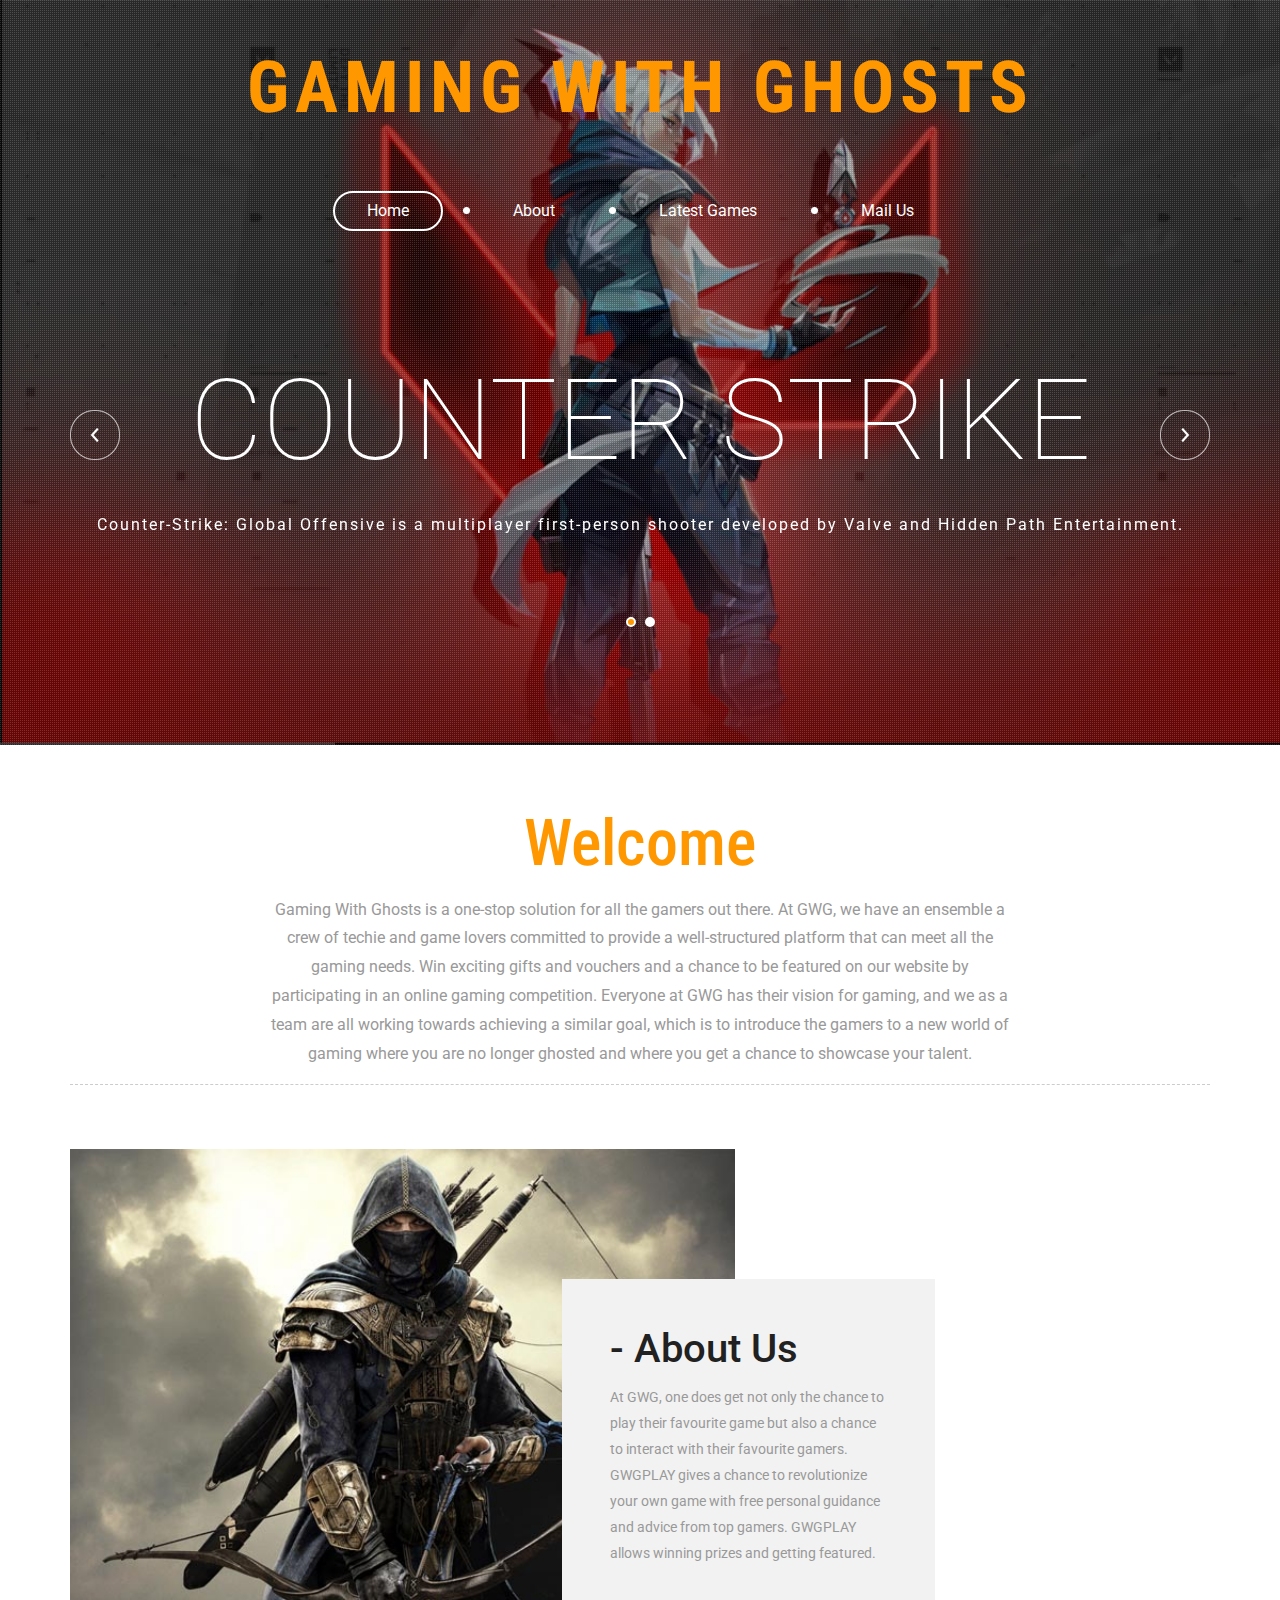
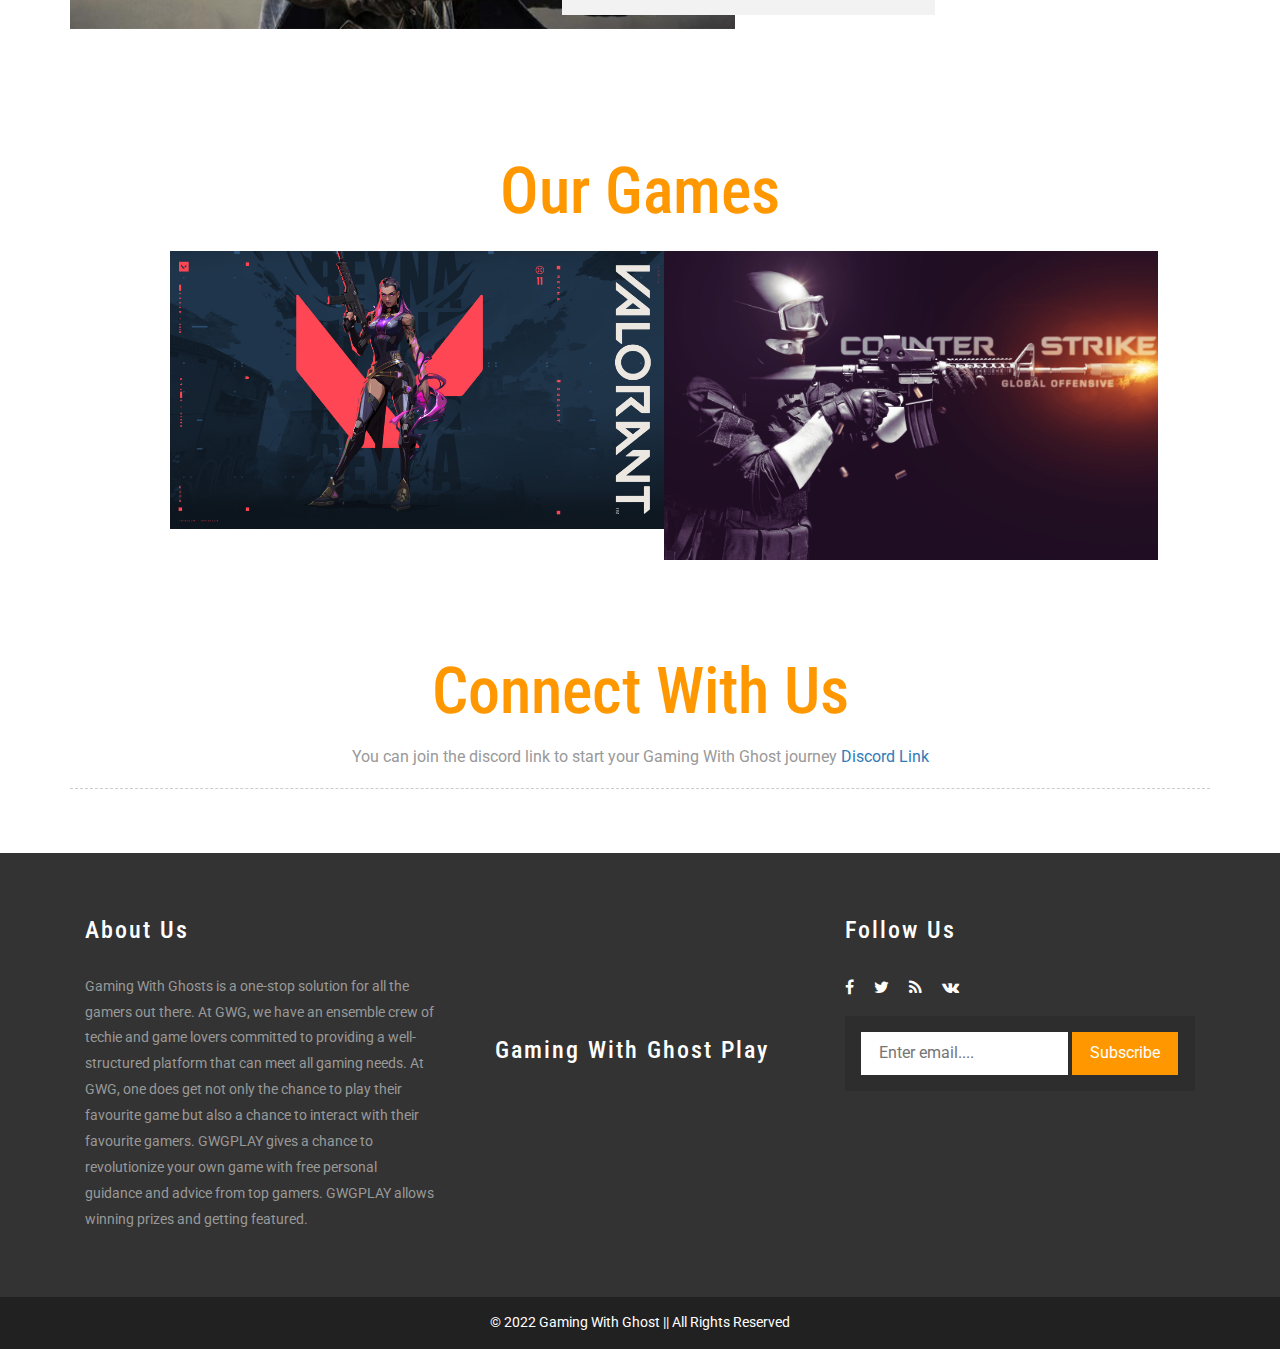
==== index.html @ 12d38784 "links" ====
<!--A Design by W3layouts Author: W3layout  Author URL: http://w3layouts.com  -->

<!DOCTYPE html>
<html lang="en">
  <head>
    <title>GWG</title>
    <meta name="viewport" content="width=device-width, initial-scale=1" />
    <meta charset="utf-8" />
    <meta
      name="keywords"
      content="Games Hub Responsive web template, Bootstrap Web Templates, Flat Web Templates, Android Compatible web template, 
Smartphone Compatible web template, free webdesigns for Nokia, Samsung, LG, SonyEricsson, Motorola web design"
    />
    <script type="application/x-javascript">
      addEventListener("load", function() { setTimeout(hideURLbar, 0); }, false); function hideURLbar(){ window.scrollTo(0,1); }
    </script>
    <!-- bootstrap-css -->
    <link
      href="css/bootstrap.css"
      rel="stylesheet"
      type="text/css"
      media="all"
    />
    <!--// bootstrap-css -->
    <!-- css -->
    <link rel="stylesheet" href="css/style.css" type="text/css" media="all" />
    <!--// css -->
    <!-- font-awesome icons -->
    <link href="css/font-awesome.css" rel="stylesheet" />
    <!-- //font-awesome icons -->
    <!-- portfolio -->
    <link
      rel="stylesheet"
      href="css/chocolat.css"
      type="text/css"
      media="all"
    />
    <!-- //portfolio -->
    <!-- font -->
    <link
      href="//fonts.googleapis.com/css?family=Roboto:100,100i,300,300i,400,400i,500,500i,700,700i,900,900i"
      rel="stylesheet"
    />
    <link
      href="//fonts.googleapis.com/css?family=Roboto+Condensed:400,700italic,700,400italic,300italic,300"
      rel="stylesheet"
      type="text/css"
    />
    <!-- //font -->
    <script src="js/jquery-1.11.1.min.js"></script>
    <script src="js/bootstrap.js"></script>
    <script type="text/javascript">
      jQuery(document).ready(function ($) {
        $(".scroll").click(function (event) {
          event.preventDefault();
          $("html,body").animate(
            { scrollTop: $(this.hash).offset().top },
            1000
          );
        });
      });
    </script>

    <!--[if lt IE 9]>
      <script src="https://oss.maxcdn.com/libs/html5shiv/3.7.0/html5shiv.js"></script>
    <![endif]-->
  </head>
  <body>
    <!-- banner -->

    <div class="banner">
      <div class="agileinfo-dot">
        <div class="agileits-logo">
          <h1>
            <a href="index.html">Gaming With Ghosts <span></span></a>
          </h1>
        </div>
        <div class="header-top">
          <div class="container">
            <div class="header-top-info">
              <nav class="navbar navbar-default">
                <!-- Brand and toggle get grouped for better mobile display -->
                <div class="navbar-header">
                  <button
                    type="button"
                    class="navbar-toggle collapsed"
                    data-toggle="collapse"
                    data-target="#bs-example-navbar-collapse-1"
                  >
                    <span class="sr-only">Toggle navigation</span>
                    <span class="icon-bar"></span>
                    <span class="icon-bar"></span>
                    <span class="icon-bar"></span>
                  </button>
                </div>

                <!-- Collect the nav links, forms, and other content for toggling -->
                <div
                  class="collapse navbar-collapse nav-wil"
                  id="bs-example-navbar-collapse-1"
                >
                  <nav>
                    <ul class="nav navbar-nav">
                      <li class="active"><a href="index.html">Home</a></li>
                      <li><a href="#about" class="scroll">About</a></li>
                      <li>
                        <a href="#gallery" class="scroll">Latest Games</a>
                      </li>
                      <!-- <li><a href="#team" class="scroll">Team</a></li> -->
                      <!-- <li><a href="#blog" class="scroll">Blog</a></li> -->
                      <li><a href="#mail" class="scroll">Mail Us</a></li>
                    </ul>
                  </nav>
                </div>
                <!-- /.navbar-collapse -->
              </nav>
            </div>
          </div>
        </div>
        <div class="w3layouts-banner-info">
          <div class="container">
            <div class="w3layouts-banner-slider">
              <div class="w3layouts-banner-top-slider">
                <div class="slider">
                  <div class="callbacks_container">
                    <ul class="rslides callbacks callbacks1" id="slider4">
                      <li>
                        <div class="banner_text">
                          <h3>Counter Strike</h3>
                          <p>
                            Counter-Strike: Global Offensive is a multiplayer
                            first-person shooter developed by Valve and Hidden
                            Path Entertainment.
                          </p>
                          <!-- <div class="w3-button">
                            <a
                              href="#"
                              data-toggle="modal"
                              data-target="#myModal"
                              >
							  Read More </a>
                          </div> -->
                        </div>
                      </li>
                      <li>
                        <div class="banner_text">
                          <h3>Valorant</h3>
                          <p>
                            VALORANT is a character-based 5v5 tactical shooter
                            set on the global stage.
                          </p>
                          <!-- <div class="w3-button">
                            <a
                              href="#"
                              data-toggle="modal"
                              data-target="#myModal"
                              >
							  Read More
							  </a
                            >
                          </div> -->
                        </div>
                      </li>
                    </ul>
                  </div>
                  <div class="clearfix"></div>
                  <script src="js/responsiveslides.min.js"></script>
                  <script>
                    // You can also use "$(window).load(function() {"
                    $(function () {
                      // Slideshow 4
                      $("#slider4").responsiveSlides({
                        auto: true,
                        pager: true,
                        nav: true,
                        speed: 500,
                        namespace: "callbacks",
                        before: function () {
                          $(".events").append("<li>before event fired.</li>");
                        },
                        after: function () {
                          $(".events").append("<li>after event fired.</li>");
                        },
                      });
                    });
                  </script>
                  <!--banner Slider starts Here-->
                </div>
              </div>
            </div>
          </div>
        </div>
      </div>
    </div>

    <!-- //banner -->
    <!-- about -->

    <div class="about" id="about">
      <div class="container">
        <div class="welcome">
          <div class="agileits-title">
            <h2>Welcome</h2>
            <p>
              Gaming With Ghosts is a one-stop solution for all the gamers out
              there. At GWG, we have an ensemble a crew of techie and game
              lovers committed to provide a well-structured platform that can
              meet all the gaming needs. Win exciting gifts and vouchers and a
              chance to be featured on our website by participating in an online
              gaming competition. Everyone at GWG has their vision for gaming,
              and we as a team are all working towards achieving a similar goal,
              which is to introduce the gamers to a new world of gaming where
              you are no longer ghosted and where you get a chance to showcase
              your talent.
            </p>
          </div>
        </div>
        <div class="about-w3lsrow">
          <div class="col-md-7 col-sm-7 w3about-img">
            <div class="w3about-text">
              <h5 class="w3l-subtitle">- About Us</h5>
              <p>
                At GWG, one does get not only the chance to play their favourite
                game but also a chance to interact with their favourite gamers.
                GWGPLAY gives a chance to revolutionize your own game with free
                personal guidance and advice from top gamers. GWGPLAY allows
                winning prizes and getting featured.
              </p>
            </div>
          </div>
          <div class="clearfix"></div>
        </div>
      </div>
    </div>

    <!-- //about -->
    <!-- markets -->

    <!-- <div class="markets" id="markets">
      <div class="container">
        <div class="agileits-title">
          <h3>Our Services</h3>
        </div>
        <div class="markets-grids">
          <div class="col-md-4 w3ls-markets-grid">
            <div class="agileits-icon-grid">
              <div class="icon-left">
                <i class="fa fa-gamepad" aria-hidden="true"></i>
              </div>
              <div class="icon-right">
                <h5>Suspendisse</h5>
                <p>
                  Phasellus dapibus felis elit, sed accumsan arcu gravida vitae.
                  Nullam aliquam erat at lectus ullamcorper, nec interdum neque
                  hendrerit.
                </p>
              </div>
              <div class="clearfix"></div>
            </div>
          </div>
          <div class="col-md-4 w3ls-markets-grid">
            <div class="agileits-icon-grid">
              <div class="icon-left">
                <i class="fa fa-trophy" aria-hidden="true"></i>
              </div>
              <div class="icon-right">
                <h5>Aliquam</h5>
                <p>
                  Phasellus dapibus felis elit, sed accumsan arcu gravida vitae.
                  Nullam aliquam erat at lectus ullamcorper, nec interdum neque
                  hendrerit.
                </p>
              </div>
              <div class="clearfix"></div>
            </div>
          </div>
          <div class="col-md-4 w3ls-markets-grid">
            <div class="agileits-icon-grid">
              <div class="icon-left">
                <i class="fa fa-user" aria-hidden="true"></i>
              </div>
              <div class="icon-right">
                <h5>Consectetur</h5>
                <p>
                  Phasellus dapibus felis elit, sed accumsan arcu gravida vitae.
                  Nullam aliquam erat at lectus ullamcorper, nec interdum neque
                  hendrerit.
                </p>
              </div>
              <div class="clearfix"></div>
            </div>
          </div>
          <div class="col-md-4 w3ls-markets-grid">
            <div class="agileits-icon-grid">
              <div class="icon-left">
                <i class="fa fa-thumbs-up" aria-hidden="true"></i>
              </div>
              <div class="icon-right">
                <h5>Bibendum</h5>
                <p>
                  Phasellus dapibus felis elit, sed accumsan arcu gravida vitae.
                  Nullam aliquam erat at lectus ullamcorper, nec interdum neque
                  hendrerit.
                </p>
              </div>
              <div class="clearfix"></div>
            </div>
          </div>
          <div class="col-md-4 w3ls-markets-grid">
            <div class="agileits-icon-grid">
              <div class="icon-left">
                <i class="fa fa-comments" aria-hidden="true"></i>
              </div>
              <div class="icon-right">
                <h5>Vestibulum</h5>
                <p>
                  Phasellus dapibus felis elit, sed accumsan arcu gravida vitae.
                  Nullam aliquam erat at lectus ullamcorper, nec interdum neque
                  hendrerit.
                </p>
              </div>
              <div class="clearfix"></div>
            </div>
          </div>
          <div class="col-md-4 w3ls-markets-grid">
            <div class="agileits-icon-grid">
              <div class="icon-left">
                <i class="fa fa-envelope" aria-hidden="true"></i>
              </div>
              <div class="icon-right">
                <h5>Fermentum</h5>
                <p>
                  Phasellus dapibus felis elit, sed accumsan arcu gravida vitae.
                  Nullam aliquam erat at lectus ullamcorper, nec interdum neque
                  hendrerit.
                </p>
              </div>
              <div class="clearfix"></div>
            </div>
          </div>
          <div class="clearfix"></div>
        </div>
      </div>
    </div> -->

    <!-- //markets -->
    <!-- portfolio -->

    <div class="portfolio" id="gallery">
      <div class="container">
        <div class="agileits-title">
          <h3>Our Games</h3>
        </div>
        <!-- <ul class="simplefilter w3layouts agileits">
          <li class="active w3layouts agileits" data-filter="all">All</li>
          <li class="w3layouts agileits" data-filter="1">Category1</li>
          <li class="w3layouts agileits" data-filter="2">Category2</li>
          <li class="w3layouts agileits" data-filter="3">Category3</li>
          <li class="w3layouts agileits" data-filter="4">Category4</li>
          <li class="w3layouts agileits" data-filter="5">Category5</li>
        </ul> -->

        <div
          class="filtr-container w3layouts agileits"
          style="margin-left: 100px; margin-top: 23px"
        >
          <div
            class="filtr-item w3layouts agileits portfolio-t"
            data-category="1, 5"
            data-sort="Busy streets"
          >
            <a
              href="images/valo11.jpg"
              class="b-link-stripe w3layouts agileits b-animate-go thickbox"
            >
              <figure>
                <img
                  src="images/valo11.jpg"
                  class="img-responsive w3layouts agileits"
                  alt="W3layouts Agileits"
                />
                <figcaption>
                  <h3>GWG <span>Play</span></h3>
                </figcaption>
              </figure>
            </a>
          </div>

          <div
            class="filtr-item w3layouts agileits"
            data-category="2, 5"
            data-sort="Luminous night"
          >
            <a
              href="images/count11.png"
              class="b-link-stripe w3layouts agileits b-animate-go thickbox"
            >
              <figure>
                <img
                  src="images/count11.png"
                  class="img-responsive w3layouts agileits"
                  alt="W3layouts Agileits"
                />
                <figcaption>
                  <h3>GWG <span>Play</span></h3>
                </figcaption>
              </figure>
            </a>
          </div>

          <!-- <div class="filtr-container w3layouts agileits">
            <div
              class="filtr-item w3layouts agileits portfolio-t"
              data-category="1, 5"
              data-sort="Busy streets"
            >
              <a
                href="images/valo12.jpg"
                class="b-link-stripe w3layouts agileits b-animate-go thickbox"
              >
                <figure>
                  <img
                    src="images/valo12.jpg"
                    class="img-responsive w3layouts agileits"
                    alt="W3layouts Agileits"
                  />
                  <figcaption>
                    <h3>Games <span>Hub</span></h3>
                  </figcaption>
                </figure>
              </a>
            </div> -->

          <!-- <div
            class="filtr-item w3layouts agileits"
            data-category="3"
            data-sort="In production"
          >
            <a
              href="images/p4.jpg"
              class="b-link-stripe w3layouts agileits b-animate-go thickbox"
            >
              <figure>
                <img
                  src="images/p4.jpg"
                  class="img-responsive w3layouts agileits"
                  alt="W3layouts Agileits"
                />
                <figcaption>
                  <h3>Games <span>Hub</span></h3>
                </figcaption>
              </figure>
            </a>
          </div> -->

          <!-- <div class="filtr-container w3layouts agileits">
            <div
              class="filtr-item w3layouts agileits portfolio-t"
              data-category="1, 5"
              data-sort="Busy streets"
            >
              <a
                href="images/valo12.jpg"
                class="b-link-stripe w3layouts agileits b-animate-go thickbox"
              >
                <figure>
                  <img
                    src="images/valo12.jpg"
                    class="img-responsive w3layouts agileits"
                    alt="W3layouts Agileits"
                  />
                  <figcaption>
                    <h3>Games <span>Hub</span></h3>
                  </figcaption>
                </figure>
              </a>
            </div> -->

          <!-- <div
            class="filtr-item w3layouts agileits"
            data-category="2, 4"
            data-sort="Peaceful lake"
          >
            <a
              href="images/p6.jpg"
              class="b-link-stripe w3layouts agileits b-animate-go thickbox"
            >
              <figure>
                <img
                  src="images/p6.jpg"
                  class="img-responsive w3layouts agileits"
                  alt="W3layouts Agileits"
                />
                <figcaption>
                  <h3>Games <span>Hub</span></h3>
                </figcaption>
              </figure>
            </a>
          </div> -->

          <!-- <div
            class="filtr-item w3layouts agileits"
            data-category="1, 5"
            data-sort="City lights"
          >
            <a
              href="images/p7.jpg"
              class="b-link-stripe w3layouts agileits b-animate-go thickbox"
            >
              <figure>
                <img
                  src="images/p7.jpg"
                  class="img-responsive w3layouts agileits"
                  alt="W3layouts Agileits"
                />
                <figcaption>
                  <h3>Games <span>Hub</span></h3>
                </figcaption>
              </figure>
            </a>
          </div> -->

          <!-- <div
            class="filtr-item w3layouts agileits"
            data-category="2, 4"
            data-sort="Dreamhouse"
          >
            <a
              href="images/p8.jpg"
              class="b-link-stripe w3layouts agileits b-animate-go thickbox"
            >
              <figure>
                <img
                  src="images/p8.jpg"
                  class="img-responsive w3layouts agileits"
                  alt="W3layouts Agileits"
                />
                <figcaption>
                  <h3>Games <span>Hub</span></h3>
                </figcaption>
              </figure>
            </a>
          </div> -->

          <!-- <div
            class="filtr-item w3layouts agileits"
            data-category="2, 4"
            data-sort="Dreamhouse"
          >
            <a
              href="images/p1.jpg"
              class="b-link-stripe w3layouts agileits b-animate-go thickbox"
            >
              <figure>
                <img
                  src="images/p1.jpg"
                  class="img-responsive w3layouts agileits"
                  alt="W3layouts Agileits"
                />
                <figcaption>
                  <h3>Games <span>Hub</span></h3>
                </figcaption>
              </figure>
            </a>
          </div> -->
          <div class="clearfix"></div>
        </div>
      </div>
    </div>

    <!-- //portfolio -->
    <!-- connect us -->

    <div class="about" id="about">
      <div class="container">
        <div class="welcome">
          <div class="agileits-title">
            <h2>Connect With Us</h2>
            <p>
              You can join the discord link to start your Gaming With Ghost journey 
              <a href="https://discord.gg/d38sU9pyMR">Discord Link</a>
            </p>
          </div>
        </div>
        <!-- <div class="about-w3lsrow">
          <div class="col-md-7 col-sm-7 w3about-img">
            <div class="w3about-text">
              <h5 class="w3l-subtitle">- About Us</h5>
              <p>
                At GWG, one does get not only the chance to play their favourite
                game but also a chance to interact with their favourite gamers.
                GWGPLAY gives a chance to revolutionize your own game with free
                personal guidance and advice from top gamers. GWGPLAY allows
                winning prizes and getting featured.
              </p>
            </div>
          </div>
          <div class="clearfix"></div> -->
        </div>
      </div>
    </div>

    <!-- //connect us -->
    <!-- modal -->

    <div
      class="modal about-modal fade"
      id="myModal"
      tabindex="-1"
      role="dialog"
    >
      <div class="modal-dialog" role="document">
        <div class="modal-content">
          <div class="modal-header">
            <button
              type="button"
              class="close"
              data-dismiss="modal"
              aria-label="Close"
            >
              <span aria-hidden="true">&times;</span>
            </button>
            <h4 class="modal-title">Gaming With Ghost <span>Play</span></h4>
          </div>
          <div class="modal-body">
            <div class="agileits-w3layouts-info">
              <img src="images/1.jpg" alt="" />
              <p>
                Duis venenatis, turpis eu bibendum porttitor, sapien quam
                ultricies tellus, ac rhoncus risus odio eget nunc. Pellentesque
                ac fermentum diam. Integer eu facilisis nunc, a iaculis felis.
                Pellentesque pellentesque tempor enim, in dapibus turpis
                porttitor quis. Suspendisse ultrices hendrerit massa. Nam id
                metus id tellus ultrices ullamcorper. Cras tempor massa luctus,
                varius lacus sit amet, blandit lorem. Duis auctor in tortor sed
                tristique. Proin sed finibus sem
              </p>
            </div>
          </div>
        </div>
      </div>
    </div>

    <!-- //modal -->
    <!-- testimonial -->

    <!-- <div class="jarallax testimonial" id="testimonial">
      <div class="testimonial-dot">
        <div class="container">
          <div class="agileits-title testimonial-heading">
            <h3>Testimonial</h3>
          </div>
          <div class="w3-agile-testimonial">
            <div class="slider">
              <div class="callbacks_container">
                <ul class="rslides callbacks callbacks1" id="slider3">
                  <li>
                    <div class="testimonial-img-grid">
                      <div class="testimonial-img t-img1">
                        <img src="images/ts1.jpg" alt="" />
                      </div>
                      <div class="testimonial-img">
                        <img src="images/ts2.jpg" alt="" />
                      </div>
                      <div class="testimonial-img t-img2">
                        <img src="images/ts3.jpg" alt="" />
                      </div>
                      <div class="clearfix"></div>
                    </div>
                    <div class="testimonial-img-info">
                      <p>
                        Nunc interdum elit nec sapien vehicula, ut blandit nulla
                        ultrices. Sed ullamcorper metus eget efficitur rutrum.
                        Aliquam a nunc odio. Aenean fermentum finibus efficitur.
                      </p>
                      <h5>Peter Guptill</h5>
                      <h6>Proin blandit</h6>
                    </div>
                  </li>
                  <li>
                    <div class="testimonial-img-grid">
                      <div class="testimonial-img t-img1">
                        <img src="images/ts2.jpg" alt="" />
                      </div>
                      <div class="testimonial-img">
                        <img src="images/ts3.jpg" alt="" />
                      </div>
                      <div class="testimonial-img t-img2">
                        <img src="images/ts1.jpg" alt="" />
                      </div>
                      <div class="clearfix"></div>
                    </div>
                    <div class="testimonial-img-info">
                      <p>
                        Morbi est est, mollis id diam a, pellentesque dignissim
                        lorem. Sed malesuada sed lacus sit amet vestibulum. Sed
                        nibh purus, egestas eu orci vel, mollis interdum orci.
                      </p>
                      <h5>Mary Jane</h5>
                      <h6>Lorem ipsum</h6>
                    </div>
                  </li>
                  <li>
                    <div class="testimonial-img-grid">
                      <div class="testimonial-img t-img1">
                        <img src="images/ts3.jpg" alt="" />
                      </div>
                      <div class="testimonial-img">
                        <img src="images/ts1.jpg" alt="" />
                      </div>
                      <div class="testimonial-img t-img2">
                        <img src="images/ts2.jpg" alt="" />
                      </div>
                      <div class="clearfix"></div>
                    </div>
                    <div class="testimonial-img-info">
                      <p>
                        Proin blandit rhoncus metus porta tristique. Praesent
                        suscipit in erat a tempor. Nullam tempor lectus ex, a
                        auctor orci ultricies ac. Mauris sapien neque,
                        condimentum sit
                      </p>
                      <h5>Steven Wilson</h5>
                      <h6>Proin blandit</h6>
                    </div>
                  </li>
                </ul>
              </div>
              <div class="clearfix"></div>
              <script>
                $(function () {
                  $("#slider3").responsiveSlides({
                    auto: true,
                    pager: false,
                    nav: false,
                    speed: 500,
                    namespace: "callbacks",
                    before: function () {
                      $(".events").append("<li>before event fired.</li>");
                    },
                    after: function () {
                      $(".events").append("<li>after event fired.</li>");
                    },
                  });
                });
              </script>
            </div>
          </div>
        </div>
      </div>
    </div> -->

    <!-- //testimonial -->
    <!-- team -->

    <!-- <div class="team" id="team">
      <div class="container">
        <div class="agileits-title">
          <h3>Amazing Team</h3>
        </div>
        <div class="agileits-team-grids">
          <div class="col-md-3 agileits-team-grid">
            <div class="team-info">
              <img src="images/t1.jpg" alt="" />
              <div class="team-caption">
                <h4>Peter Parker</h4>
                <p>Fusce laoreet</p>
                <ul>
                  <li>
                    <a href="#"><i class="fa fa-facebook"></i></a>
                  </li>
                  <li>
                    <a href="#"><i class="fa fa-twitter"></i></a>
                  </li>
                  <li>
                    <a href="#"><i class="fa fa-rss"></i></a>
                  </li>
                </ul>
              </div>
            </div>
          </div>
          <div class="col-md-3 agileits-team-grid">
            <div class="team-info">
              <img src="images/t2.jpg" alt="" />
              <div class="team-caption">
                <h4>Johan Botha</h4>
                <p>Fusce laoreet</p>
                <ul>
                  <li>
                    <a href="#"><i class="fa fa-facebook"></i></a>
                  </li>
                  <li>
                    <a href="#"><i class="fa fa-twitter"></i></a>
                  </li>
                  <li>
                    <a href="#"><i class="fa fa-rss"></i></a>
                  </li>
                </ul>
              </div>
            </div>
          </div>
          <div class="col-md-3 agileits-team-grid">
            <div class="team-info">
              <img src="images/t3.jpg" alt="" />
              <div class="team-caption">
                <h4>Justo Congue</h4>
                <p>Fusce laoreet</p>
                <ul>
                  <li>
                    <a href="#"><i class="fa fa-facebook"></i></a>
                  </li>
                  <li>
                    <a href="#"><i class="fa fa-twitter"></i></a>
                  </li>
                  <li>
                    <a href="#"><i class="fa fa-rss"></i></a>
                  </li>
                </ul>
              </div>
            </div>
          </div>
          <div class="col-md-3 agileits-team-grid">
            <div class="team-info">
              <img src="images/t4.jpg" alt="" />
              <div class="team-caption">
                <h4>Steven Wilson</h4>
                <p>Fusce laoreet</p>
                <ul>
                  <li>
                    <a href="#"><i class="fa fa-facebook"></i></a>
                  </li>
                  <li>
                    <a href="#"><i class="fa fa-twitter"></i></a>
                  </li>
                  <li>
                    <a href="#"><i class="fa fa-rss"></i></a>
                  </li>
                </ul>
              </div>
            </div>
          </div>
          <div class="clearfix"></div>
        </div>
      </div>
    </div> -->

    <!-- //team -->
    <!-- blog -->

    <!-- <div id="blog" class="blog">
      <div class="container">
        <div class="agileits-title">
          <h3>Our Blog</h3>
        </div>
        <div class="wthree-blog-grids">
          <div class="col-md-6 w3-agileits-blog-grid">
            <div class="col-sm-4 col-xs-3 blog-left">
              <h4>24/01</h4>
              <ul>
                <li>Posted : <a href="#">Admin</a></li>
                <li>Likes : 31</li>
                <li></li>
                <li>Comments : (4)</li>
              </ul>
            </div>
            <div class="col-sm-8 col-xs-9 blog-right">
              <a href="#" data-toggle="modal" data-target="#myModal"
                >Lorem ipsum dolor sit amet, consectetur adipiscing elit.
                Quisque imperdiet luctus gravida.</a
              >
              <p>
                Sed ut feugiat felis. Morbi tempor ut nibh id consectetur. Morbi
                turpis arcu, interdum at feugiat non, iaculis id dui. Cras
                vestibulum dapibus volutpat. Fusce id molestie mauris, nec
                pulvinar nibh.
              </p>
            </div>
            <div class="clearfix"></div>
          </div>
          <div class="col-md-6 w3-agileits-blog-grid">
            <div class="col-sm-4 col-xs-3 blog-left">
              <h4>09/12</h4>
              <ul>
                <li>Posted : <a href="#">Admin</a></li>
                <li>Likes : 80</li>
                <li></li>
                <li>Comments : (8)</li>
              </ul>
            </div>
            <div class="col-sm-8 col-xs-9 blog-right">
              <a href="#" data-toggle="modal" data-target="#myModal"
                >Etiam ut nibh quis magna placerat euismod ac id eros. Cras
                eleifend nulla vel eros blandit.</a
              >
              <p>
                Duis sodales eleifend laoreet. Vestibulum luctus venenatis
                massa, in vulputate mi porta ac. Maecenas sollicitudin eros
                lectus, a rutrum nisi vulputate quis. Proin tempus, lectus vitae
                gravida
              </p>
            </div>
            <div class="clearfix"></div>
          </div>
          <div class="clearfix"></div>
        </div>
      </div>
    </div> -->

    <!-- //blog -->
    <!-- mail -->

    <!-- <div class="mail" id="mail" style="margin-top: 10px">
      <div class="container">
        <div class="agileits-title">
          <h3>Mail Us</h3>
        </div>
        <div class="w3_mail_grids">
          <form action="#" method="post">
            <span class="input input--jiro">
              <input
                class="input__field input__field--jiro"
                type="text"
                id="input-10"
                name="Name"
                placeholder="Your Name"
                required=""
              />
              <label class="input__label input__label--jiro" for="input-10">
                <span class="input__label-content input__label-content--jiro"
                  >Your Name</span
                >
              </label>
            </span>
            <span class="input input--jiro">
              <input
                class="input__field input__field--jiro"
                type="email"
                id="input-11"
                name="Email"
                placeholder="Your Email Address"
                required=""
              />
              <label class="input__label input__label--jiro" for="input-11">
                <span class="input__label-content input__label-content--jiro"
                  >Your Email</span
                >
              </label>
            </span>
            <span class="input input--jiro">
              <input
                class="input__field input__field--jiro"
                type="text"
                id="input-12"
                name="Phone Number"
                placeholder="Phone Number"
                required=""
              />
              <label class="input__label input__label--jiro" for="input-12">
                <span class="input__label-content input__label-content--jiro"
                  >Phone Number</span
                >
              </label>
            </span>
            <textarea
              name="Message"
              placeholder="Message..."
              required=""
            ></textarea>
            <input type="submit" value="Submit" />
          </form>
        </div>
      </div>
    </div>
    <script src="js/classie.js"></script>
    <script>
      (function () {
        // trim polyfill : https://developer.mozilla.org/en-US/docs/Web/JavaScript/Reference/Global_Objects/String/Trim
        if (!String.prototype.trim) {
          (function () {
            // Make sure we trim BOM and NBSP
            var rtrim = /^[\s\uFEFF\xA0]+|[\s\uFEFF\xA0]+$/g;
            String.prototype.trim = function () {
              return this.replace(rtrim, "");
            };
          })();
        }

        [].slice
          .call(document.querySelectorAll("input.input__field"))
          .forEach(function (inputEl) {
            // in case the input is already filled..
            if (inputEl.value.trim() !== "") {
              classie.add(inputEl.parentNode, "input--filled");
            }

            // events:
            inputEl.addEventListener("focus", onInputFocus);
            inputEl.addEventListener("blur", onInputBlur);
          });

        function onInputFocus(ev) {
          classie.add(ev.target.parentNode, "input--filled");
        }

        function onInputBlur(ev) {
          if (ev.target.value.trim() === "") {
            classie.remove(ev.target.parentNode, "input--filled");
          }
        }
      })();
    </script> -->

    <!-- //mail -->
    <!-- contact -->

    <!-- <div id="contact" class="contact">
      <div class="contact-row agileits-w3layouts">
        <div class="col-md-5 contact-w3lsleft map">
          <iframe
            src="https://www.google.com/maps/embed?pb=!1m18!1m12!1m3!1d3023.948805392833!2d-73.99619098458929!3d40.71914347933105!2m3!1f0!2f0!3f0!3m2!1i1024!2i768!4f13.1!3m3!1m2!1s0x89c25a27e2f24131%3A0x64ffc98d24069f02!2sCANADA!5e0!3m2!1sen!2sin!4v1479793484055"
          ></iframe>
        </div>
        <div class="col-md-7 contact-w3lsright">
          <h6>
            Sed interdum interdum accumsan nec purus ac orci finibus facilisis
            sapien Sed interdum .
          </h6>
          <div class="col-xs-6 address-row">
            <div class="col-xs-2 address-left">
              <span class="glyphicon glyphicon-home" aria-hidden="true"></span>
            </div>
            <div class="col-xs-10 address-right">
              <h5>Visit Us</h5>
              <p>Broome St, Canada, <br />NY 10002, New York</p>
            </div>
            <div class="clearfix"></div>
          </div>
          <div class="col-xs-6 address-row w3-agileits">
            <div class="col-xs-2 address-left">
              <span
                class="glyphicon glyphicon-envelope"
                aria-hidden="true"
              ></span>
            </div>
            <div class="col-xs-10 address-right">
              <h5>Mail Us</h5>
              <p><a href="mailto:info@example.com"> mail@example1.com </a></p>
              <p><a href="mailto:info@example.com"> mail@example2.com</a></p>
            </div>
            <div class="clearfix"></div>
          </div>
          <div class="col-xs-6 address-row">
            <div class="col-xs-2 address-left">
              <span class="glyphicon glyphicon-phone" aria-hidden="true"></span>
            </div>
            <div class="col-xs-10 address-right">
              <h5>Call Us</h5>
              <p>+01 222 333 4444<br /></p>
              <p>+01 222 333 5555</p>
            </div>
            <div class="clearfix"></div>
          </div>
          <div class="col-xs-6 address-row">
            <div class="col-xs-2 address-left">
              <span class="glyphicon glyphicon-time" aria-hidden="true"></span>
            </div>
            <div class="col-xs-10 address-right">
              <h5>Working Hours</h5>
              <p>
                Mon - Fri : 8:00 am to 10:30 pm<br />
                Sat - Sun : 9:00 am to 11:30 pm
              </p>
            </div>
            <div class="clearfix"></div>
          </div>
          <div class="clearfix"></div>
        </div>
        <div class="clearfix"></div>
      </div>
    </div> -->

    <!-- //contact -->
    <!-- footer -->

    <div class="footer">
      <div class="container">
        <div class="footer-top">
          <div class="col-md-4 amet-sed">
            <div class="footer-title">
              <h3>About Us</h3>
            </div>
            <p>
              Gaming With Ghosts is a one-stop solution for all the gamers out
              there. At GWG, we have an ensemble crew of techie and game lovers
              committed to providing a well-structured platform that can meet
              all gaming needs. At GWG, one does get not only the chance to play
              their favourite game but also a chance to interact with their
              favourite gamers. GWGPLAY gives a chance to revolutionize your own
              game with free personal guidance and advice from top gamers.
              GWGPLAY allows winning prizes and getting featured.
            </p>
          </div>
          <div class="col-md-4 amet-sed amet-medium">
            <div
              class="footer-title"
              style="margin-left: 30px; margin-top: 120px"
            >
              <h3>Gaming With Ghost Play</h3>
            </div>
            <!-- <p>
              <a href="#">http://example.com</a> Lorem ipsum dolor sit amet,
              consectetur adipiscing elit. Sed tincidunt lorem sed velit
              fermentum eget placerat.
            </p> -->
            <!-- <p>
              <a href="#">http://mail.com</a> Sed tincidunt lorem sed velit
              fermentum eget placerat. Lorem ipsum dolor sit, consectetur
              adipiscing elit.
            </p> -->
          </div>
          <div class="col-md-4 amet-sed">
            <div class="footer-title">
              <h3>Follow Us</h3>
            </div>
            <div class="agileinfo-social-grids">
              <ul>
                <li>
                  <a href="#"><i class="fa fa-facebook"></i></a>
                </li>
                <li>
                  <a href="#"><i class="fa fa-twitter"></i></a>
                </li>
                <li>
                  <a href="#"><i class="fa fa-rss"></i></a>
                </li>
                <li>
                  <a href="#"><i class="fa fa-vk"></i></a>
                </li>
              </ul>
            </div>
            <div class="support">
              <form action="#" method="post">
                <input type="email" placeholder="Enter email...." required="" />
                <input type="submit" value="Subscribe" class="botton" />
              </form>
            </div>
          </div>
          <div class="clearfix"></div>
        </div>
      </div>
    </div>

    <!-- //footer -->
    <!-- copyright -->

    <div class="copyright">
      <div class="container">
        <p class="footer-class">
          © 2022 Gaming With Ghost || All Rights Reserved
        </p>
      </div>
    </div>
    <!-- //copyright -->
    <script src="js/jarallax.js"></script>
    <!-- <script src="js/SmoothScroll.min.js"></script> -->
    <script type="text/javascript">
      /* init Jarallax */
      $(".jarallax").jarallax({
        speed: 0.5,
        imgWidth: 1366,
        imgHeight: 768,
      });
    </script>
    <script src="js/responsiveslides.min.js"></script>
    <script type="text/javascript" src="js/move-top.js"></script>
    <script type="text/javascript" src="js/easing.js"></script>
    <!-- here stars scrolling icon -->
    <script type="text/javascript">
      $(document).ready(function () {
        /*
				var defaults = {
				containerID: 'toTop', // fading element id
				containerHoverID: 'toTopHover', // fading element hover id
				scrollSpeed: 1200,
				easingType: 'linear' 
				};
			*/

        $().UItoTop({ easingType: "easeOutQuart" });
      });
    </script>
    <!-- //here ends scrolling icon -->
    <!-- Tabs-JavaScript -->
    <script src="js/jquery.filterizr.js"></script>
    <script src="js/controls.js"></script>
    <script type="text/javascript">
      $(function () {
        $(".filtr-container").filterizr();
      });
    </script>
    <!-- //Tabs-JavaScript -->
    <!-- PopUp-Box-JavaScript -->
    <script src="js/jquery.chocolat.js"></script>
    <script type="text/javascript">
      $(function () {
        $(".filtr-item a").Chocolat();
      });
    </script>
    <!-- //PopUp-Box-JavaScript -->
  </body>
</html>
---- css/style.css ----
/*--A Design by W3layouts 
Author: W3layout
Author URL: http://w3layouts.com
--*/
body a{
  transition: 0.5s all;
  -webkit-transition: 0.5s all;
  -o-transition: 0.5s all;
  -moz-transition: 0.5s all;
  -ms-transition: 0.5s all;
}
html, body{
    font-size: 100%;
	font-family: 'Roboto', sans-serif;
}
body{
	background:#FFFFFF;
}
.banner{
	background: url(../images/valo2.PNG) no-repeat 0px 0px;
    background-size: cover;
}
.agileinfo-dot{
    background: url(../images/dott.png)repeat 0px 0px;
    background-size: 2px;
    -webkit-background-size: 2px;
    -moz-background-size: 2px;
    -o-background-size: 2px;
    -ms-background-size: 2px;
    padding: 3em 0;
}
.jarallax {
    position: relative;
    background-size: cover;
    background-repeat: no-repeat;
    background-position: 50% 50%;
}
/*-- banner --*/
/*-- header --*/
.agileits-logo {
	text-align:center;
}
.agileits-logo h1{
	margin:0;
}
.agileits-logo h1 a{
    font-size: 2em;
    text-transform: uppercase;
    color: #FF9800;
    text-decoration: none;
    font-weight: 700;
    font-family: 'Roboto Condensed', sans-serif;
    letter-spacing: 6px;
    padding: 0;
}
.agileits-logo h1 a span{
    text-transform: capitalize;
    letter-spacing: 1px;
    font-weight: 300;
    color: #FFFFFF;
}
.navbar-default {
    background: none;
    border: none;
}
.navbar {
    margin-bottom: 0;
}
.navbar-collapse {
    padding: 0;
    box-shadow: none;
}
.navbar-default .navbar-brand {
    color: #fff;
}
.navbar-nav {
    float: none;
    text-align: center;
    background: none;
    margin: 4em 0 0 0;
}
.header-top-info ul li{
    display: inline-block;
    float: none;
}
.navbar-nav li:after {
    content: "";
    position: absolute;
    background: #FFFFFF;
    height: 7px;
    width: 7px;
    top: 16px;
    left: 0;
    border-radius: 50%;
	-webkit-border-radius: 50%;
	-ms-border-radius: 50%;
	-o-border-radius: 50%;
	-moz-border-radius: 50%;
}
.navbar-nav li.active:after {
    background: none !important;
    width: 0px !important;
}
.navbar-default .navbar-nav > li > a {
    color: #fff;
    border: solid 2px rgba(255, 255, 255, 0);
}
.navbar-default .navbar-nav > li > a:hover, .navbar-default .navbar-nav > li > a:focus {
    color: #ffffff;
	border: solid 2px #ffffff;
    background: none;
    border-radius: 20px;
}
.navbar-default .navbar-brand:hover, .navbar-default .navbar-brand:focus {
    color: #ffffff;
}
.navbar-nav > li > a {
    font-size: 1em;
    padding: .5em 2em;
    margin: 0 1em;
}
.navbar-default .navbar-nav > .active > a, .navbar-default .navbar-nav > .active > a:hover, .navbar-default .navbar-nav > .active > a:focus {
    color: #ffffff;
    border: solid 2px #ffffff;
    background: none;
    border-radius: 20px;
}
/*-- //header --*/
/*--slider--*/
#slider2,
#slider3 {
  box-shadow: none;
  -moz-box-shadow: none;
  -webkit-box-shadow: none;
  margin: 0 auto;
}
.rslides_tabs li:first-child {
  margin-left: 0;
}
.rslides_tabs .rslides_here a {
  background: rgba(255,255,255,.1);
  color: #fff;
  font-weight: bold;
}
.events {
  list-style: none;
}
.callbacks_container {
  position: relative;
  float: left;
  width: 100%;
}
.callbacks {
  position: relative;
  list-style: none;
  overflow: hidden;
  width: 100%;
  padding: 0;
  margin: 0;
}
.callbacks li {
  position: absolute;
  width: 100%;
}
.callbacks img {
  position: relative;
  z-index: 1;
  height: auto;
  border: 0;
}
.callbacks .caption {
	display: block;
	position: absolute;
	z-index: 2;
	font-size: 20px;
	text-shadow: none;
	color: #fff;
	left: 0;
	right: 0;
	padding: 10px 20px;
	margin: 0;
	max-width: none;
	top: 10%;
	text-align: center;
}
.callbacks_nav {
    position: absolute;
    -webkit-tap-highlight-color: rgba(0,0,0,0);
    bottom: 109px;
    left: 0;
    z-index: 3;
    text-indent: -9999px;
    overflow: hidden;
    text-decoration: none;
    width: 50px;
    height: 50px;
    background: transparent url(../images/arrows.png) no-repeat left top;
}
.callbacks_nav.next {
    left: auto;
    background-position: right top;
    right: 0;
 }
 .callbacks_nav.prev {
    right: auto;
    background-position: left top;
    left: 0;
}
#slider3-pager a {
  display: inline-block;
}
#slider3-pager span{
  float: left;
}
#slider3-pager span{
	width:100px;
	height:15px;
	background:#fff;
	display:inline-block;
	border-radius:30em;
	opacity:0.6;
}
#slider3-pager .rslides_here a {
  background: #FFF;
  border-radius:30em;
  opacity:1;
}
#slider3-pager a {
  padding: 0;
}
#slider3-pager li{
	display:inline-block;
}
.rslides {
  position: relative;
  list-style: none;
  overflow: hidden;
  width: 100%;
  padding: 0;
}
.rslides li {
  -webkit-backface-visibility: hidden;
  position: absolute;
  display:none;
  width: 100%;
  left: 0;
  top: 0;
}
.rslides li{
  position: relative;
  display: block;
  float: left;
}
.rslides img {
  height: auto;
  border: 0;
  }
.callbacks_tabs{
    list-style: none;
    position: absolute;
    top: 116%;
    left: 48%;
    padding: 0;
    margin: 0;
    display: block;
    z-index: 999;
}
.slider-top span{
	font-weight:600;
}
.callbacks_tabs li{
    display: inline-block;
    margin: 0;
}
/*----*/
.callbacks_tabs a{
 visibility: hidden;
}
.callbacks_tabs a:after {
    content: "\f111";
    font-size: 0;
    font-family: FontAwesome;
    visibility: visible;
    display: block;
    height: 10px;
    width: 10px;
    display: inline-block;
    background: #ffffff;
    border: 2px solid #ffffff;
    border-radius: 50%;
    -webkit-border-radius: 50%;
    -o-border-radius: 50%;
    -moz-border-radius: 50%;
    -ms-border-radius: 50%;
}
.callbacks_here a:after{
    background: #ff9800;
    border: 2px solid #ffffff;
}
/*-- //slider --*/
/*-- w3layouts-banner-info --*/
.w3layouts-banner-info {
    padding: 8em 0;
}
.banner_text {
    text-align: center;
}
.banner_text h3 {
    color: #FFFFFF;
    font-size: 7em;
    margin: 0;
    font-weight: 100;
    text-transform: uppercase;
}
.banner_text p {
    color: #FFFFFF;
    font-size: 1em;
    margin: 2em 0;
    letter-spacing: 2px;
}
.w3-button {
    position: relative;
    margin: 0;
    padding: 1em;
    z-index: 1;
}
.w3-button a {
    color: #FFFFFF;
    font-size: 1em;
    padding: .5em 1em;
    border: solid 2px #FF9800;
    text-decoration: none;
    border-radius: 30px;
    margin: 0;
    background:#FF9800;
}
.w3-button a:hover {
    color: #FFFFFF;
    background:none;
    border: solid 2px #FFFFFF;
}
/*-- //w3layouts-banner-info --*/
/*-- about--*/
.about,.markets,.portfolio,.testimonial-dot,.team,.blog,.mail{
    padding: 4em 0;
}
.welcome{
    border-bottom: 1px dashed #ccc;
    padding-bottom: 1em;
	text-align:center;
}
.agileits-title h2,.agileits-title h3{
    font-size: 4em;
    color: #ff9800;
    margin: 0;
    text-align: center;
    font-family: 'Roboto Condensed', sans-serif;
}
.agileits-title p {
    font-size: 1em;
    color: #999;
    line-height: 1.8em;
    margin: 1em auto 0;
    width: 65%;
} 
.about-w3lsrow {
    margin: 4em 0 0 0;
}
.w3about-img {
    background: url(../images/2.jpg)no-repeat 0px 0px;
    background-size: cover;
    min-height: 30em;
    padding: 0;
	position:relative;
}
.w3about-text {
    background: #f2f2f2;
    position: absolute;
    width: 56%;
    padding: 3em;
    right: -30%;
    top: 27%;
}
.w3about-text h5 {
    font-size: 2.5em;
    color: #212121;
    margin: 0;
} 
.w3about-text p{
	color:#999999;
	font-size:.9em;
	line-height:1.8em;
	margin:1em 0 0 0;
}
/*-- //about--*/
/*-- markets --*/
.markets{
	background: #ececec;
}
.wthree-heading h3,.agileits-top-heading h2 {
    color: #212121;
    font-size: 2.5em;
    margin: 0;
    font-weight: 600;
    text-transform: uppercase;
    letter-spacing: 6px;
}
.wthree-heading{
	text-align:center;
}
.markets-grids,.agileits-feedback-grids,.w3-agileits-newsletter,.team-grids,.agile-contact-form,.w3-agile-testimonial,.wthree-blog-grids,.w3_mail_grids,.agileits-team-grids{
    margin: 4em 0 0 0;
}
.agileits-icon-grid {
    padding: 2em;
    background: #FFFFFF;
    box-shadow: 0 0px 1px rgb(107, 107, 107), 0 1px 2px rgba(0,0,0,.24);
}
.icon-left{
	float: none;
    width: 70px;
    height: 70px;
    text-align: center;
    padding: 1.2em 0 0 0;
    margin: 0 auto 1em;
    background: #ff9800;
}
.icon-left i.fa{
    color: #FFFFFF;
    font-size: 2em;
}
.icon-right{
    float: none;
    width: 100%;
    text-align: center;
}
.icon-right h5{
    color: #212121;
    font-size: 1em;
    margin: 0;
    font-weight: 700;
    text-transform: uppercase;
    letter-spacing: 4px;
}
.icon-right p{
	color: #999999;
    font-size: .9em;
    margin: 1em 0 0 0;
    line-height: 1.8em;
}
.w3ls-markets-grid:nth-child(4),.w3ls-markets-grid:nth-child(5),.w3ls-markets-grid:nth-child(6){
	margin:3em 0 0 0;
}
/*-- //markets --*/
/*-- portfolio --*/
.filtr-item {
	padding: 0;
	width: 43.3335%;
	float: left;
}
.filtr-container {
	width: 100%;
}
.item-desc {
	background-color: rgba(0,0,0,0.5);
	color: white;
	position: absolute;
	text-transform: uppercase;
	text-align: center;
	z-index: 1;
}
.simplefilter li, .multifilter li, .sortandshuffle li {
	color: #212121;
    cursor: pointer;
    display: inline-block;
    padding: 10px 20px;
    font-size: .9em;
    font-weight: 600;
    margin: 0 0.4em;
    border-radius: 30px;
    -webkit-border-radius: 30px;
    -moz-border-radius: 30px;
    -o-border-radius: 30px;
    -ms-border-radius: 30px;
}
.simplefilter li {
    border: 2px solid #212121;
}
.simplefilter li.active {
    border: 2px solid #ff9800;
    color: #ffffff;
    background: #ff9800;
	border-radius: 30px;
    -webkit-border-radius: 30px;
    -moz-border-radius: 30px;
    -o-border-radius: 30px;
    -ms-border-radius: 30px;
}
select {
	padding: 1rem 1rem;
	text-transform: uppercase;
}
.sortandshuffle .shuffle-btn {
	background-color: #dec800;
}
.sortandshuffle .sort-btn {
	background-color: #de0000;
}
.sortandshuffle .sort-btn.active {
	background-color: #9d0000;
}

.filtr-item {
	transform: scale(1) translate3d(0px, 0px, 0px);
	-o-transform: scale(1) translate3d(0px, 0px, 0px);
	transition: all 0.5s ease-out 0ms;
	-o-transition: all 0.5s ease-out 0ms;
	transform-style: preserve-3d;
	-o-transform-style: preserve-3d;
}
ul.simplefilter {
	text-align: center;
    margin: 4em 0 3em;
    padding: 0;
}
@media screen and (max-width:991px) {
	.filtr-item {
		float: left;
		width: 33.33%;
	}
	.simplefilter li, .multifilter li, .sortandshuffle li {
		padding: 10px 13px;
		font-size: 1em;
	}
}
@media screen and (max-width:768px) {
	.filtr-item {
		float: left;
		width: 50%;
	}
	.simplefilter li, .multifilter li, .sortandshuffle li {
		padding: 8px 10px;
		font-size: 0.9em;
		letter-spacing: 0px;
	}
}
@media screen and (max-width:600px) {
	.filtr-item {
		padding: 0em;
	}
	ul.simplefilter {
		margin-bottom: 0em;
	}
	.simplefilter li, .multifilter li, .sortandshuffle li {
		margin-bottom: 1em;
	}
}
@media screen and (max-width:414px) {
	ul.simplefilter {
		margin-bottom: 0em;
	}
	.filtr-item {
		width: 100%;
	}
	.simplefilter li, .multifilter li, .sortandshuffle li {
		padding: 4px 4px;
		font-size: 0.8em;
		letter-spacing: 0px;
		margin-bottom: 1em;
	}
}
.portfolio figure {
	margin: 0;
	padding: 0;
	position: relative;
	display: block;
	cursor: pointer;
	overflow: hidden;
}
.portfolio figure:hover figcaption {
	-ms-filter: progid:DXImageTransform.Microsoft.Alpha(Opacity=100);
	filter: alpha(opacity=100);
	opacity: 1;
	-webkit-transform: rotate(0);
	-moz-transform: rotate(0);
	-o-transform: rotate(0);
	-ms-transform: rotate(0);
	transform: rotate(0);
	top: 0;
}
.portfolio figcaption {
	-ms-filter: progid:DXImageTransform.Microsoft.Alpha(Opacity=0);
	filter: alpha(opacity=0);
	opacity: 0;
	position: absolute;
	height: 100%;
	width: 100%;
	top: -100%;
	background: rgba(0,0,0,.5);
	color: #fff;
	-webkit-transition: all .5s ease;
	-moz-transition: all .5s ease;
	-o-transition: all .5s ease;
	-ms-transition: all .5s ease;
	transition: all .5s ease;
	-webkit-transition-delay: .5s;
	-moz-transition-delay: .5s;
	-o-transition-delay: .5s;
	-ms-transition-delay: .5s;
	transition-delay: .5s;
	-webkit-transform: rotate(360deg);
	-moz-transform: rotate(360deg);
	-o-transform: rotate(360deg);
	-ms-transform: rotate(360deg);
	transform: rotate(360deg);
}
.portfolio figcaption h3 {
    color: #FFF;
    text-align: center;
    margin-bottom: 0;
    font-size: 2em;
    letter-spacing: 3px;
    font-weight: 700;
	font-family: 'Roboto Condensed', sans-serif;
    text-transform: uppercase;
    position: relative;
    margin-top: 105px;
    -webkit-transition: all .5s;
    -moz-transition: all .5s;
    -o-transition: all .5s;
    -ms-transition: all .5s;
    transition: all .5s;
    -webkit-transition-delay: 1s;
    -moz-transition-delay: 1s;
    -o-transition-delay: 1s;
    -ms-transition-delay: 1s;
    transition-delay: 1s;
}
.portfolio figcaption h3 span{
	text-transform: capitalize;
    letter-spacing: 1px;
    font-weight: 300;
}
.portfolio figure:hover h3 {
	left: 0;
}
.portfolio figcaption a {
	color: #fff;
	border: 2px solid #fff;
	padding: 4px 10px;
	text-decoration: none;
}
.portfolio figcaption a:hover {
	color: #4f5856;
	background: #fff;
}
/*-- //portfolio --*/
/*-- model --*/
.agileits-w3layouts-info img{
	width:100%;
}
.modal-header h4 {
    margin: 0;
    font-size: 2em;
    text-transform: uppercase;
    color: #FF9800;
    text-decoration: none;
    font-weight: 700;
    font-family: 'Roboto Condensed', sans-serif;
    letter-spacing: 6px;
    padding: 0;
}
.modal-header h4 span{
	text-transform: capitalize;
    letter-spacing: 1px;
    font-weight: 300;
    color: #212121;
}
.modal-body p{
    margin: 1em 0 0 0;
    font-size: .875em;
    color: #999999;
    line-height: 1.8em;
}
/*-- //model --*/
/*-- testimonial --*/
.testimonial{
	background:url(../images/1.jpg) no-repeat 0px 0px;
	background-size:cover;
}
.testimonial-dot{
    background: url(../images/dott.png)repeat 0px 0px;
    background-size: 2px;
    -webkit-background-size: 2px;
    -moz-background-size: 2px;
    -o-background-size: 2px;
    -ms-background-size: 2px;
}
.testimonial-heading h3{
	color:#FFFFFF;
}
.testimonial-heading h5{
	color:#FFFFFF;
}
.testimonial-img-grid{
    width: 28%;
    margin: 0 auto;
}
.testimonial-img{
	float: left;
    width: 26.33%;
}
.testimonial-img:nth-child(2){
	margin:0 2em;
}
.testimonial-img img{
	width:100%;
	border-radius:50%;
	-webkit-border-radius:50%;
	-ms-border-radius:50%;
	-moz-border-radius:50%;
	-o-border-radius:50%;
}
.t-img1 img,.t-img2 img{
	opacity: 0.6;
}
.testimonial-img-info{
	margin:2em 0 0 0;
}
.testimonial-img-info{
	text-align:center;
}
.testimonial-img-info p{
    color: #FFFFFF;
    font-size: .9em;
    margin:0 auto;
	width:60%;
    line-height: 1.8em;	
}
.testimonial-img-info h5{
    color: #FFFFFF;
    font-size: 1em;
    margin: 1em 0;
    font-weight: 700;
    text-transform: uppercase;
    letter-spacing: 4px;
}
.testimonial-img-info h6{
	color: #FFFFFF;
    font-size: .9em;
    margin: 1em 0;
    font-style: italic;
}
/*-- //testimonial --*/
/*-- team --*/
.team-heading h4{
    color: rgba(255, 255, 255, 0.47);
}
.team-info{
    position: relative;
    overflow: hidden;	
}
.team-info img{
	width:100%;
}
.team-caption h4{
    color: #FFFFFF;
    font-size: 1.5em;
    margin: .5em 0 0 0;
    font-family: 'Roboto Condensed', sans-serif;
}
.team-caption p{
    color: #eaeaea;
    font-size: .9em;
    margin: 0;
}
.team-caption ul{
    padding: 0;
    margin: 1em 0 0 0;
}
.team-caption ul li{
    display: inline-block;
}
.team-caption ul li a {
	color: #333;
    text-align: center;
}
.team-caption ul li a i.fa.fa-facebook{
    height: 30px;
    width: 30px;
    line-height: 30px;
    border: solid 2px #FFF;
    background: none;
    color: #FFF;
    transition: 0.5s all;
    -webkit-transition: 0.5s all;
    -moz-transition: 0.5s all;
    -o-transition: 0.5s all;
    -ms-transition: 0.5s all;
}
.team-caption ul li a i.fa.fa-facebook:hover {
    background: #3b5998;
}
.team-caption ul li a i.fa.fa-twitter{
    height: 30px;
    width: 30px;
    line-height: 30px;
    border: solid 2px #FFF;
    background: none;
    color: #FFF;
    transition: 0.5s all;
    -webkit-transition: 0.5s all;
    -moz-transition: 0.5s all;
    -o-transition: 0.5s all;
    -ms-transition: 0.5s all;
}
.team-caption ul li a i.fa.fa-twitter:hover{
	background: #55acee;
}
.team-caption ul li a i.fa.fa-rss{
    height: 30px;
    width: 30px;
    line-height: 30px;
    border: solid 2px #FFF;
    background: none;
    color: #FFF;
    transition: 0.5s all;
    -webkit-transition: 0.5s all;
    -moz-transition: 0.5s all;
    -o-transition: 0.5s all;
    -ms-transition: 0.5s all;
}
.team-caption ul li a i.fa.fa-rss:hover{
	background: #f26522;
}
.team-caption {
    background: #FF9800;
    padding: 1em;
    position: absolute;
    left: 0;
    bottom: -105%;
    text-align: center;
    width: 100%;
    height: 154px;
    -webkit-transition: .5s all;
    transition: .5s all;
    -moz-transition: .5s all;
}
.team-info:hover .team-caption{
    bottom: 0%;
}
.team-info:hover .team-caption {
    bottom: 0%;
}
/*-- //team --*/
/*-- blog --*/
.blog{
	background: #ececec;
} 
.blog-left h4{
    color: #FF9800;
    margin: 0 0 1em 0;
    font-size: 2.5em;
    font-weight: 800;
}
.blog-left ul{
	padding:0;
	margin:1em 0 0 0;
}
.blog-left ul li{
    display: block;
    color: #212121;
    font-size: .9em;
    margin: .5em 0;
}
.blog-left ul li a{
    color: #FF9800;
    text-decoration: none;
    -o-transition: all 0.5s;
    -moz-transition: all 0.5s;
    -ms-transition: all 0.5s;
    -webkit-transition: all 0.5s;
    transition: all 0.5s;
}
.blog-left ul li a:hover{
	color:#212121;
}
.blog-left ul li a:focus,.blog-right a:focus,.date-text a:focus{
	outline:none;
}
.blog-right a {
	line-height: 1.5em;
    color: #212121;
    font-size: 1em;
    margin: 0;
    text-transform: uppercase;
    text-decoration: none;
    font-weight: 500;
    letter-spacing: 1px;
    -o-transition: all 0.5s;
    -moz-transition: all 0.5s;
    -ms-transition: all 0.5s;
    -webkit-transition: all 0.5s;
    transition: all 0.5s;
}
.blog-right a:hover{
	color: #FF9800;
}
.blog-right p {
    color: #999999;
    margin: 1em 0 0 0;
    font-size: .9em;
    line-height: 1.8em;
}
/*-- //blog --*/
/*-- mail --*/
.w3_mail_grids textarea{
    outline: none;
    padding: 10px;
    color: #212121;
    font-size: 14px;
    border: none;
    border-bottom: 2px solid #212121;
    background: none;
    width: 97.3%;
    margin: 0 0 3em 1.1em;
    min-height: 150px;
    resize: none;
    font-weight: 600;
}
.w3_mail_grids textarea::-webkit-input-placeholder {
	color: #212121 !important;
}
.w3_mail_grids input[type="submit"]{
    outline: none;
    padding: .5em 1em;
    color: #ffffff;
    letter-spacing: 2px;
    font-size: 1em;
    border: none;
    text-transform: uppercase;
    background: #FF9800;
	border: 2px solid #FF9800;
    font-weight: 600;
	-o-transition: all 0.5s;
    -moz-transition: all 0.5s;
    -ms-transition: all 0.5s;
    -webkit-transition: all 0.5s;
    transition: all 0.5s;
}
.w3_mail_grids input[type="submit"]:hover{
	color:#212121;
	border: 2px solid #212121;
	background:none;
}
.input {
    position: relative;
    z-index: 1;
    display: inline-block;
    margin: 1em;
    max-width: 30%;
    width: calc(100% - 2em);
    vertical-align: top;
}

.input__field {
	position: relative;
	display: block;
	float: right;
	padding: 0.8em;
	width: 60%;
	border: none;
	border-radius: 0;
	background: #f0f0f0;
	color: #aaa;
	-webkit-appearance: none; /* for box shadows to show on iOS */
}

.input__field:focus {
	outline: none;
}

.input__label {
	display: inline-block;
    padding: 0 1em;
    width: 40%;
    color: #212121;
    font-weight: 600;
    -webkit-font-smoothing: antialiased;
    -moz-osx-font-smoothing: grayscale;
    -webkit-touch-callout: none;
    -webkit-user-select: none;
    -khtml-user-select: none;
    -moz-user-select: none;
    -ms-user-select: none;
    user-select: none;
}

.input__label-content {
	position: relative;
	display: block;
	padding: 1.6em 0;
	width: 100%;
}
/* Jiro */
.input__field--jiro {
	padding:1em 0.5em;
	width: 100%;
	background: transparent;
	color: #212121;
    font-size: 14px;
	opacity: 0;
	-webkit-transition: opacity 0.3s;
	transition: opacity 0.3s;
}

.input__label--jiro {
	position: absolute;
	left: 0;
	padding: 0 0.85em;
	width: 100%;
	height: 100%;
	text-align: left;
	pointer-events: none;
	font-size: 14px;
}

.input__label-content--jiro {
	-webkit-transition: -webkit-transform 0.3s 0.3s;
	transition: transform 0.3s 0.3s;
}

.input__label--jiro::before,
.input__label--jiro::after {
	content: '';
	position: absolute;
	top: 0;
	left: 0;
	width: 100%;
	height: 100%;
	-webkit-transition: -webkit-transform 0.3s;
	transition: transform 0.3s;
}

.input__label--jiro::before {
    border-top: 2px solid #212121;
    -webkit-transform: translate3d(0, 100%, 0) translate3d(0, -2px, 0);
    transform: translate3d(0, 100%, 0) translate3d(0, -2px, 0);
    -webkit-transition-delay: 0.3s;
    transition-delay: 0.3s;
}

.input__label--jiro::after {
	z-index: -1;
	background:#f5f5f5;
	-webkit-transform: scale3d(1, 0, 1);
	transform: scale3d(1, 0, 1);
	-webkit-transform-origin: 50% 0%;
	transform-origin: 50% 0%;
}

.input__field--jiro:focus,
.input--filled .input__field--jiro {
	opacity: 1;
	-webkit-transition-delay: 0.3s;
	transition-delay: 0.3s;
}

.input__field--jiro:focus + .input__label--jiro .input__label-content--jiro,
.input--filled .input__label-content--jiro {
	-webkit-transform: translate3d(0, -80%, 0);
	transform: translate3d(0, -80%, 0);
	-webkit-transition-timing-function: cubic-bezier(0.2, 1, 0.3, 1);
	transition-timing-function: cubic-bezier(0.2, 1, 0.3, 1);
}

.input__field--jiro:focus + .input__label--jiro::before,
.input--filled .input__label--jiro::before {
	-webkit-transition-delay: 0s;
	transition-delay: 0s;
}

.input__field--jiro:focus + .input__label--jiro::before,
.input--filled .input__label--jiro::before {
	-webkit-transform: translate3d(0, 0, 0);
	transform: translate3d(0, 0, 0);
}

.input__field--jiro:focus + .input__label--jiro::after,
.input--filled .input__label--jiro::after {
	-webkit-transform: scale3d(1, 1, 1);
	transform: scale3d(1, 1, 1);
	-webkit-transition-delay: 0.3s;
	transition-delay: 0.3s;
	-webkit-transition-timing-function: cubic-bezier(0.2, 1, 0.3, 1);
	transition-timing-function: cubic-bezier(0.2, 1, 0.3, 1);
}
/*-- //mail --*/
/*-- contact --*/ 
.contact-w3lsleft.map {
    padding: 0;
}
.address-row {
    margin-top: 3em;
}
.contact-w3lsright {
	padding: 6em 6em;
    background: #ececec;
}
.contact-w3lsright h6 {
	line-height: 1.5em;
    color: #212121;
    font-size: 1.5em;
    margin: 0;
    text-transform: uppercase;
    text-decoration: none;
    font-weight: 500;
    letter-spacing: 1px;
}
.address-left {
    padding: 0;
    text-align: center;
}
.address-right {
    padding-left: 2em;
}
.address-row span.glyphicon {
    font-size: 1em;
    border: 1px solid #afafaf;
    padding: 1.6em 1em;
    color: #212121;
    -webkit-transition: .5s all;
    -moz-transition: .5s all;
    -o-transition: .5s all;
    -ms-transition: .5s all;
    transition: .5s all;
}
.address-row:hover span.glyphicon {
    border-color: #FF9800;
    color: #FF9800;
    -webkit-transform: rotatey(360deg);
    -moz-transform: rotatey(360deg);
    transform: rotatey(360deg);
    -o-transform: rotatey(360deg);
    -ms-transform: rotatey(360deg);
}
.address-row h5 {
	font-size: 1em;
    color: #212121;
    margin: 0 0 1em 0;
    font-weight: 600;
}
.address-right p{
	color:#999999;
	font-size:.9em;
	margin:0;
	line-height:1.8em;
}
.address-right p a {
    color: #FF9800;
	text-decoration:none;
}
.address-right p a:hover{
    color: #212121;
} 
.map iframe {
    width: 100%;
    min-height: 526px;
    border: none;
    margin-bottom: -.5em;
}
/*-- //contact --*/
/*-- footer --*/ 
.footer{
	background: #333;
	padding:4em 0;
}  
.footer-title h3 {
    font-size: 1.5em;
    display: inline-block;
    color: #fff;
    letter-spacing: 2px;
    margin: 0;
    font-family: 'Roboto Condensed', sans-serif;
}
.amet-sed p {
    margin: 2em 0 0 0;
    color: #999999;
    font-size: .9em;
    line-height: 1.8em;
} 
.amet-medium p a{
    color: #FF9800;
    text-decoration: none;
 }
.amet-medium p a:hover{
	color:#FFFFFF;
}
.amet-sed .w3social-icons {
    margin-top: 1em;
}
.support input[type="email"] {
    width: 65%;
    padding: .5em 1em;
    font-size: 1em;
    text-align: left;
    font-weight: 400;
    border: 2px solid #fff;
    outline: none;
    margin: 0;
    -webkit-appearance: none;
    background: #fff;
}
.support input[type="submit"]{
	background: #FF9800;
    cursor: pointer;
    border: 2px solid #FF9800;
    color: #fff;
    font-weight: 400;
    font-size: 1em;
    padding: .5em 1em;
    text-align: center;
    -webkit-appearance: none;
    outline: none;
    transition: 0.5s all;
    -webkit-transition: 0.5s all;
    -moz-transition: 0.5s all;
    -o-transition: 0.5s all;
    -ms-transition: 0.5s all;
}
.support input[type="submit"]:hover{
	background:none;
	border: 2px solid #FFFFFF;
	color:#FFFFFF;
}
.support {
    margin: 1em 0em 0 0;
    background-color: rgb(45, 45, 45);
    padding: 1em 1em;
} 
/*-- social-icons --*/
.agileinfo-social-grids{
    margin:2em 0 0 0;
}
.agileinfo-social-grids ul{
	padding:0;
	margin:0;
}
.agileinfo-social-grids ul li{
    display: inline-block;
}
.agileinfo-social-grids ul li a {
	color: #FFFFFF;
    text-align: center;
}
.agileinfo-social-grids ul li a i.fa{
    transition: 0.5s all;
    -webkit-transition: 0.5s all;
    -moz-transition: 0.5s all;
    -o-transition: 0.5s all;
    -ms-transition: 0.5s all;
}
.agileinfo-social-grids ul li a i.fa.fa-facebook:hover {
    color: #3b5998;
}
.agileinfo-social-grids ul li a i.fa.fa-twitter{
	margin:0 1em;
}
.agileinfo-social-grids ul li a i.fa.fa-twitter:hover{
	color: #55acee;
}
.agileinfo-social-grids ul li a i.fa.fa-rss{
	margin:0 1em 0 0;
}
.agileinfo-social-grids ul li a i.fa.fa-rss:hover{
	color: #f26522;
}
.agileinfo-social-grids ul li a i.fa.fa-vk:hover{
	color: #45668e;
}
/*-- //footer --*/
/*-- copyright --*/
.copyright{
	background:#212121;
	padding:1em 0;
}
.copyright p{
	color:#FFFFFF;
	font-size:.9em;
	text-align:center;
	margin:0;
}
.copyright p a{
	color:#ff9800;
}
.copyright p a:hover{
	color:#FFFFFF;
}
/*-- //copyright --*/
/*-- to-top --*/
#toTop {
	display: none;
	text-decoration: none;
	position: fixed;
	bottom: 20px;
	right: 2%;
	overflow: hidden;
	z-index: 999; 
	width: 40px;
	height: 40px;
	border: none;
	text-indent: 100%;
	background: url(../images/arrow.png) no-repeat 0px 0px;
}
#toTopHover {
	width: 40px;
	height: 40px;
	display: block;
	overflow: hidden;
	float: right;
	opacity: 0;
	-moz-opacity: 0;
	filter: alpha(opacity=0);
}
/*-- //to-top --*/
/*-- responsive --*/
@media(max-width:1080px){
	.w3about-text {
		width: 63%;
		right: -35%;
	}
	.portfolio figcaption h3 {
		margin-top: 87px;
	}
	.input {
		max-width: 29.5%;
	}
	.testimonial-img-grid {
		width: 35%;
	}
	.address-row {
		padding-left: 0;
	}
	.contact-w3lsright {
		padding: 3em 3em;
	}
	.map iframe {
		min-height: 516px;
	}
	.support input[type="email"] {
		width: 54%;
	}
}
@media(max-width:991px){
	.navbar-nav > li > a {
		padding: .5em 1em;
		margin: 0 .8em;
	}
	.banner_text h3 {
		font-size: 5em;
	}
	.w3layouts-banner-info {
		padding: 5em 0;
	}
	.w3about-text {
		width: 89%;
	}
	.w3ls-markets-grid:nth-child(2),.w3ls-markets-grid:nth-child(3),.w3ls-markets-grid:nth-child(4),.w3ls-markets-grid:nth-child(5),.w3ls-markets-grid:nth-child(6) {
		margin: 2em 0 0 0;
	}
	.testimonial-img-grid {
		width: 50%;
	}
	.portfolio figcaption h3 {
		margin-top: 70px;
	}
	.testimonial-img-info p {
		width: 85%;
	}
	.agileits-title p {
		width: 95%;
	}
	.agileits-team-grid {
		float: left;
		width: 50%;
		margin-bottom: 2em;
	}
	.agileits-team-grid:nth-child(3),.agileits-team-grid:nth-child(4){
		margin:0;
	}
	.w3-agileits-blog-grid:nth-child(2) {
		margin: 2em 0 0 0;
	}
	.amet-medium {
		margin: 2em 0;
	}
	.support input[type="email"] {
		width: 83%;
	}
	.input {
		max-width: 28.5%;
	}
}
@media(max-width:768px){
	.callbacks_tabs {
		left: 47%;
	}
	.portfolio figcaption h3 {
		margin-top: 100px;
	}
}
@media(max-width:736px){
	.agileits-logo h1 a {
		font-size: 1.5em;
	}
	.navbar-toggle {
		float: none;
		margin-right: 0;
	}
	.navbar {
		text-align: center;
	}
	.navbar-nav {
	    margin: 1em 0;
	}
	.header-top-info ul li {
		display: block;
	}
	.navbar-nav li:after {
		background: none;
	}
	.navbar-default .navbar-collapse, .navbar-default .navbar-form {
	    border: none;
		position: absolute;
		width: 100%;
		background: rgba(0, 0, 0, 0.84);
		z-index: 9999;
	}
	.navbar-default .navbar-toggle {
		border-color: #fff;
	}
	.navbar-default .navbar-toggle .icon-bar {
		background-color: #fff;
	}
	.navbar-default .navbar-toggle:hover, .navbar-default .navbar-toggle:focus {
		background: #FF9800;
	}
	.input {
		max-width: 28%;
	}
	.w3about-text {
		width: 60%;
		right: 0;
	}
	.support input[type="email"] {
		width: 82%;
	}
	.navbar-nav > li > a {
		margin: 1em .5em;
	}
}
@media(max-width:667px){
	.input {
		max-width: 27.5%;
	}
	.support input[type="email"] {
		width: 80%;
	}
}
@media (max-width:640px) {
	.support input[type="email"] {
		width: 78%;
	}
}
@media(max-width:600px){
	.banner_text h3 {
		font-size: 4em;
	}
	.w3layouts-banner-info {
		padding: 4em 0;
	}
	.w3about-text {
		width: 72%;
	}
	.portfolio figcaption h3 {
		margin-top: 75px;
	}
	.testimonial-img-grid {
		width: 60%;
	}
	.input {
		max-width: 27%;
	}
	.map iframe {
		min-height: 350px;
	}
	.support input[type="email"] {
		width: 77%;
	}
}
@media(max-width:568px){
	.input {
		max-width: 26%;
	}
	.support input[type="email"] {
		width: 75%;
	}
}
@media(max-width:480px){
	.agileits-logo h1 a {
		font-size: 1.2em;
	}
	.navbar-nav > li > a {
		margin: .5em .5em;
	}
	.navbar-nav > li > a {
		margin: .5em .5em;
	}
	.callbacks_tabs {
		left: 45%;
		top: 108%;
	}
	.agileinfo-dot {
		padding: 2em 0;
	}
	.w3layouts-banner-info {
		padding: 3em 0;
	}
	.portfolio figcaption h3 {
		margin-top: 60px;
		font-size: 1.5em;
	}
	.testimonial-img:nth-child(2) {
		margin: 0 1em;
	}
	.testimonial-img-info p {
		width: 95%;
	}
	.agileits-title h2, .agileits-title h3 {
		font-size: 3em;
	}
	.blog-left h4 {
		font-size: 2em;
	}
	.input {
		max-width: 100%;
	}
	.w3_mail_grids textarea {
		width: 93.3%;
		margin: 1em;
	}
	.contact-w3lsright h6 {
	    font-size: 1em;
	}
	.address-row {
		float: none;
		width: 100%;
		margin-top: 2em;
	}
	.support input[type="email"] {
		width: 70%;
	}
	.callbacks_nav {
		width: 35px;
		height: 35px;
		background: transparent url(../images/arrows.png) no-repeat left top;
		background-size: 203%;
	}
	.w3about-text {
		padding: 2em;
	}
}
@media(max-width:414px){
	.banner_text h3 {
		font-size: 3em;
	}
	.w3about-img {
		min-height: 22em;
	}
	.w3about-text {
		padding: 1em;
	}
	.w3about-text h5 {
		font-size: 2em;
	}
	.w3about-text {
		top: 20%;
	}
	.about, .markets, .portfolio, .testimonial-dot, .team, .blog, .mail {
		padding: 2em 0;
	}
	.markets-grids, .agileits-feedback-grids, .w3-agileits-newsletter, .team-grids, .agile-contact-form, .w3-agile-testimonial, .wthree-blog-grids, .w3_mail_grids,.agileits-team-grids {
		margin: 2em 0 0 0;
	}
	ul.simplefilter {
		margin: 2em 0 2em;
	}
	.portfolio figcaption h3 {
		margin-top: 105px;
	}
	.agileits-title h2, .agileits-title h3 {
		font-size: 2.5em;
	}
	.team-caption h4 {
		font-size: 1.2em;
	}
	.blog-left h4 {
		font-size: 1.2em;
	}
	.address-right {
		padding-left: 1em;
	}
	.about-w3lsrow {
		margin: 2em 0 0 0;
	}
	.support input[type="email"] {
		width: 62%;
	}
}
@media(max-width:384px){
	.agileits-logo h1 a {
		font-size: 1em;
	}
	.banner_text p {
		margin: 1em 0;
		letter-spacing: 1px;
	}
	.callbacks_nav {
		bottom: 25px;
	}
	.w3layouts-banner-info {
		padding: 2em 0;
	}
	.callbacks_tabs {
		left: 44%;
	}
	.agileits-icon-grid {
		padding: 1em;
	}
	.portfolio figcaption h3 {
		margin-top: 95px;
	}
	.agileits-team-grid {
		float: none;
		width: 100%;
		margin-bottom: 2em !important;
	}
	.agileits-team-grid:nth-child(4) {
		margin: 0 !important;
	}
	.blog-left {
		float: none;
		width: 100%;
	}
	.blog-right {
		float: none;
		width: 100%;
		margin: 1em 0 0 0;
	}
	.address-right {
		padding-left: 1.5em;
		padding-right: 0;
	}
	.footer {
		padding: 2em 0;
	}
	.support input[type="email"] {
		width: 58%;
	}
	.agileits-title p {
		font-size: .9em;
	}
}
@media(max-width:320px){
	.agileits-logo h1 a {
		font-size: .9em;
	}
	.banner_text h3 {
		font-size: 2em;
	}
	.callbacks_tabs {
		left: 43%;
	}
	.w3-button {
		padding: .5em;
	}
	.w3about-text {
		width: 87%;
	}
	.portfolio figcaption h3 {
		margin-top: 80px;
	}
	.agileits-title h2, .agileits-title h3 {
		font-size: 2em;
	}
	.blog-left {
		padding: 0;
	}
	.blog-right {
		padding: 0;
	}
	.blog-right a {
		font-size: .9em;
	}
	.w3_mail_grids input[type="submit"] {
		font-size: .9em;
	}
	.contact-w3lsright {
		padding: 2em;
	}
	.support input[type="email"] {
		width: 100%;
	}
	.support input[type="submit"] {
		margin: 1em 0 0 0;
	}
}
/*-- //responsive --*/
---- css/chocolat.css ----
body{
	margin:0;
	padding:0;
}
#Choco_overlay{
	background: #000!important;
	position: fixed;
	top: 0;
	left: 0;
	z-index: 1000;
	width: 100%;
	height: 100%;
	display:none;
	padding:0;
	margin:0;
}
#Choco_content{
	display:none;
	width:800px;
	height:600px;
	z-index:1001;
	position:fixed;
	left:50%;
	top:50%;
	margin-left:-400px;
	margin-top:-300px;
	border-top:1px solid transparent;/*Yes, adjust image perfectly at the center of a box, don't know why.*/
}
#Choco_left_arrow{
	float:left;
	background-image:url(../images/left.png)!important;
	background-position:12%;
	left:-20%;
}
#Choco_right_arrow{
	float:right;
	background-image:url(../images/right.png)!important;
	background-position:88%;
	left:20%;
}
.Choco_arrows{
	background-repeat:no-repeat;
	display:none;
	position:relative;
	cursor:pointer;
	width:49%;
	top:-100%;
	height:100%;
	margin-top:-30px;
}
#Choco_container_photo{
	text-align:center;
	width:800px;
	height:600px;
	/*background:url(../images/ajax-loader.gif) center center no-repeat;*/
}
#Choco_container_description{
	padding:0;
	height:26px;
	width:100%;
	color:#FFFFFF;
	font-family:Tahoma;
	clear:both;
	position:relative;
	font-size:12px;
	margin-top:-5px;
	overflow:hidden;
	visibility:hidden;
}
#Choco_container_title{
	float:left;
	padding:5px;
}
#Choco_container_via{
	padding:5px;
	float:right;
}
#Choco_container_via a{
	color:gray;
}
#Choco_container_via a:hover{
	color:white;
	background:gray;
}
#Choco_close{
	width:30px;
	height:25px;
	background-image:url(../images/close.png)!important;
	background-repeat:no-repeat;
	z-index:1002;
	cursor:pointer;
	margin: 0px 0px 15px 0px;
	display:none;
}
#Choco_loading{
	width:9px;
	height:11px;
	background-image:url(../images/loading.gif);
	background-repeat:no-repeat;
	z-index:1002;
	cursor:pointer;
	float:right;
	margin-top:-20px;
	display:none;
}
#Choco_bigImage{
	display:none;
	position:relative;
	width:100%;
	height:100%;
	margin-top:-5px;
}
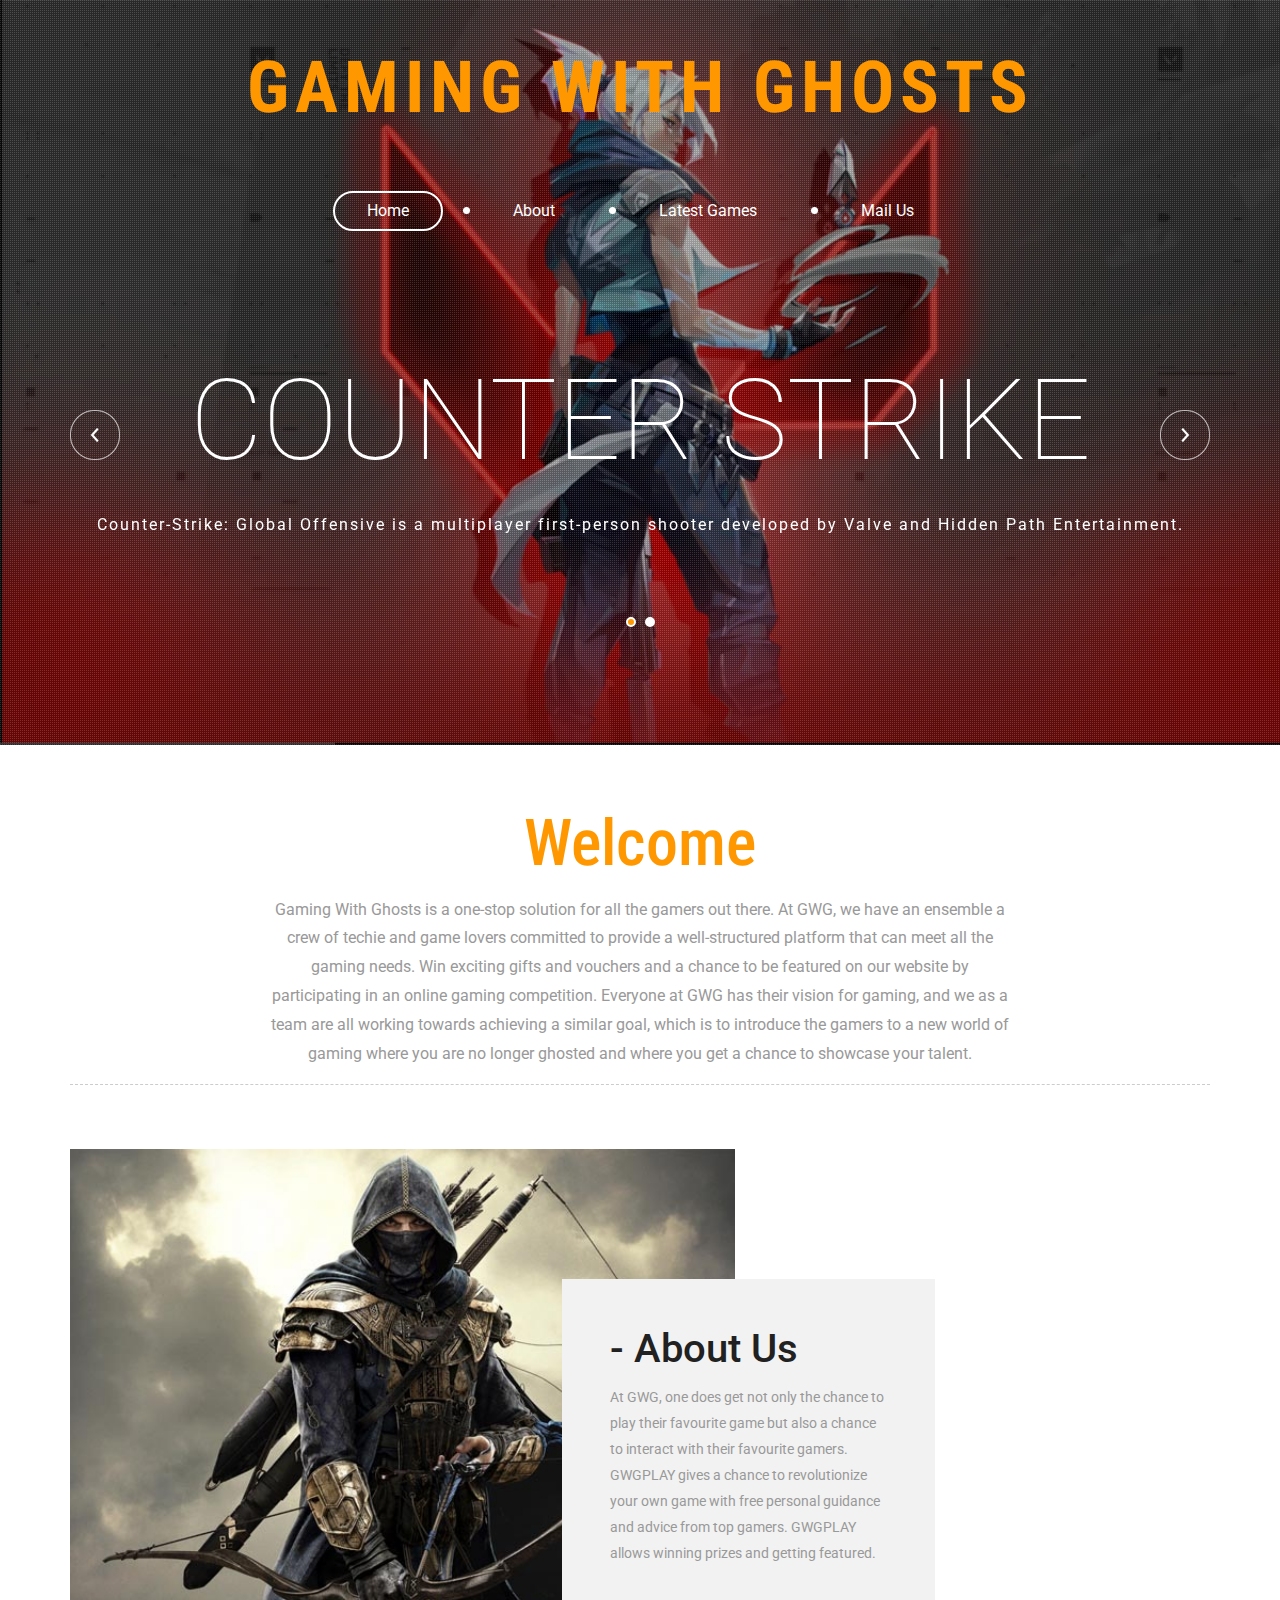
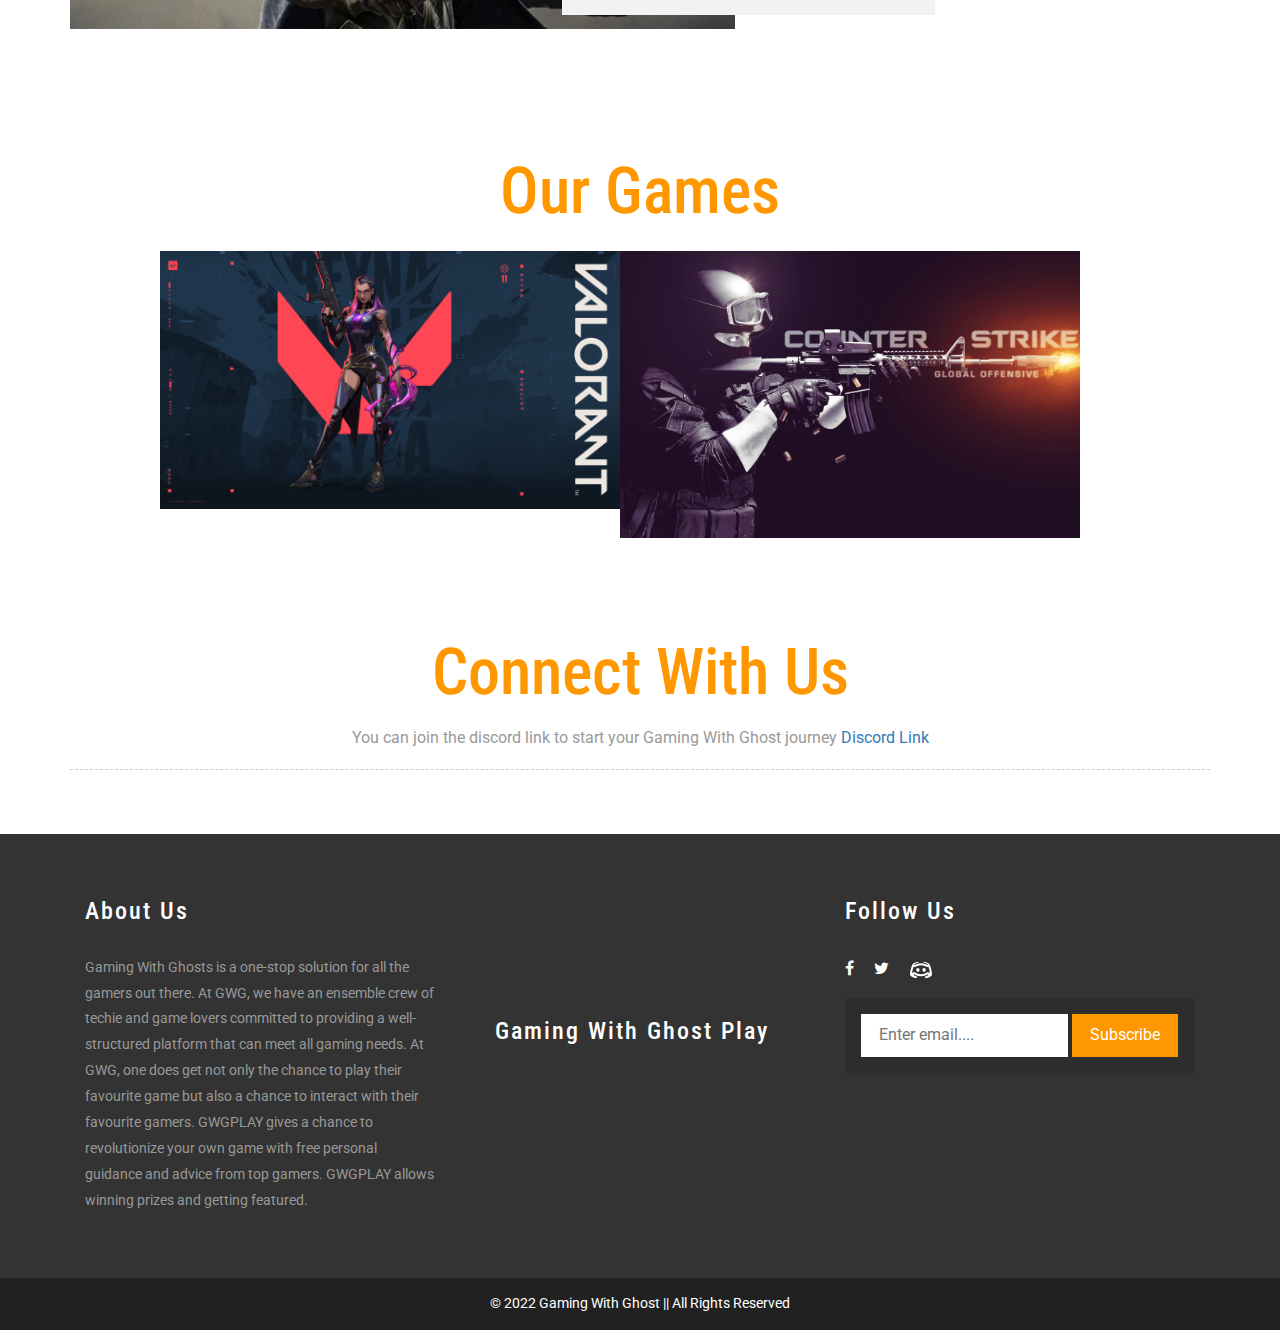
==== commit d69f0ebf: "filter" ====
--- a/index.html
+++ b/index.html
@@ -362,7 +362,7 @@
 
         <div
           class="filtr-container w3layouts agileits"
-          style="margin-left: 100px; margin-top: 23px"
+          style="margin-left: 90px; margin-top: 23px"
         >
           <div
             class="filtr-item w3layouts agileits portfolio-t"
@@ -1131,11 +1131,11 @@
                   <a href="#"><i class="fa fa-twitter"></i></a>
                 </li>
                 <li>
-                  <a href="#"><i class="fa fa-rss"></i></a>
+                  <a href="#"><img src="./images/disc.png" style="filter: invert(100%);" alt=""></i></a>
                 </li>
-                <li>
+                <!-- <li>
                   <a href="#"><i class="fa fa-vk"></i></a>
-                </li>
+                </li> -->
               </ul>
             </div>
             <div class="support">
--- a/css/style.css
+++ b/css/style.css
@@ -455,7 +455,7 @@
 /*-- portfolio --*/
 .filtr-item {
 	padding: 0;
-	width: 43.3335%;
+	width: 40.3335%;
 	float: left;
 }
 .filtr-container {
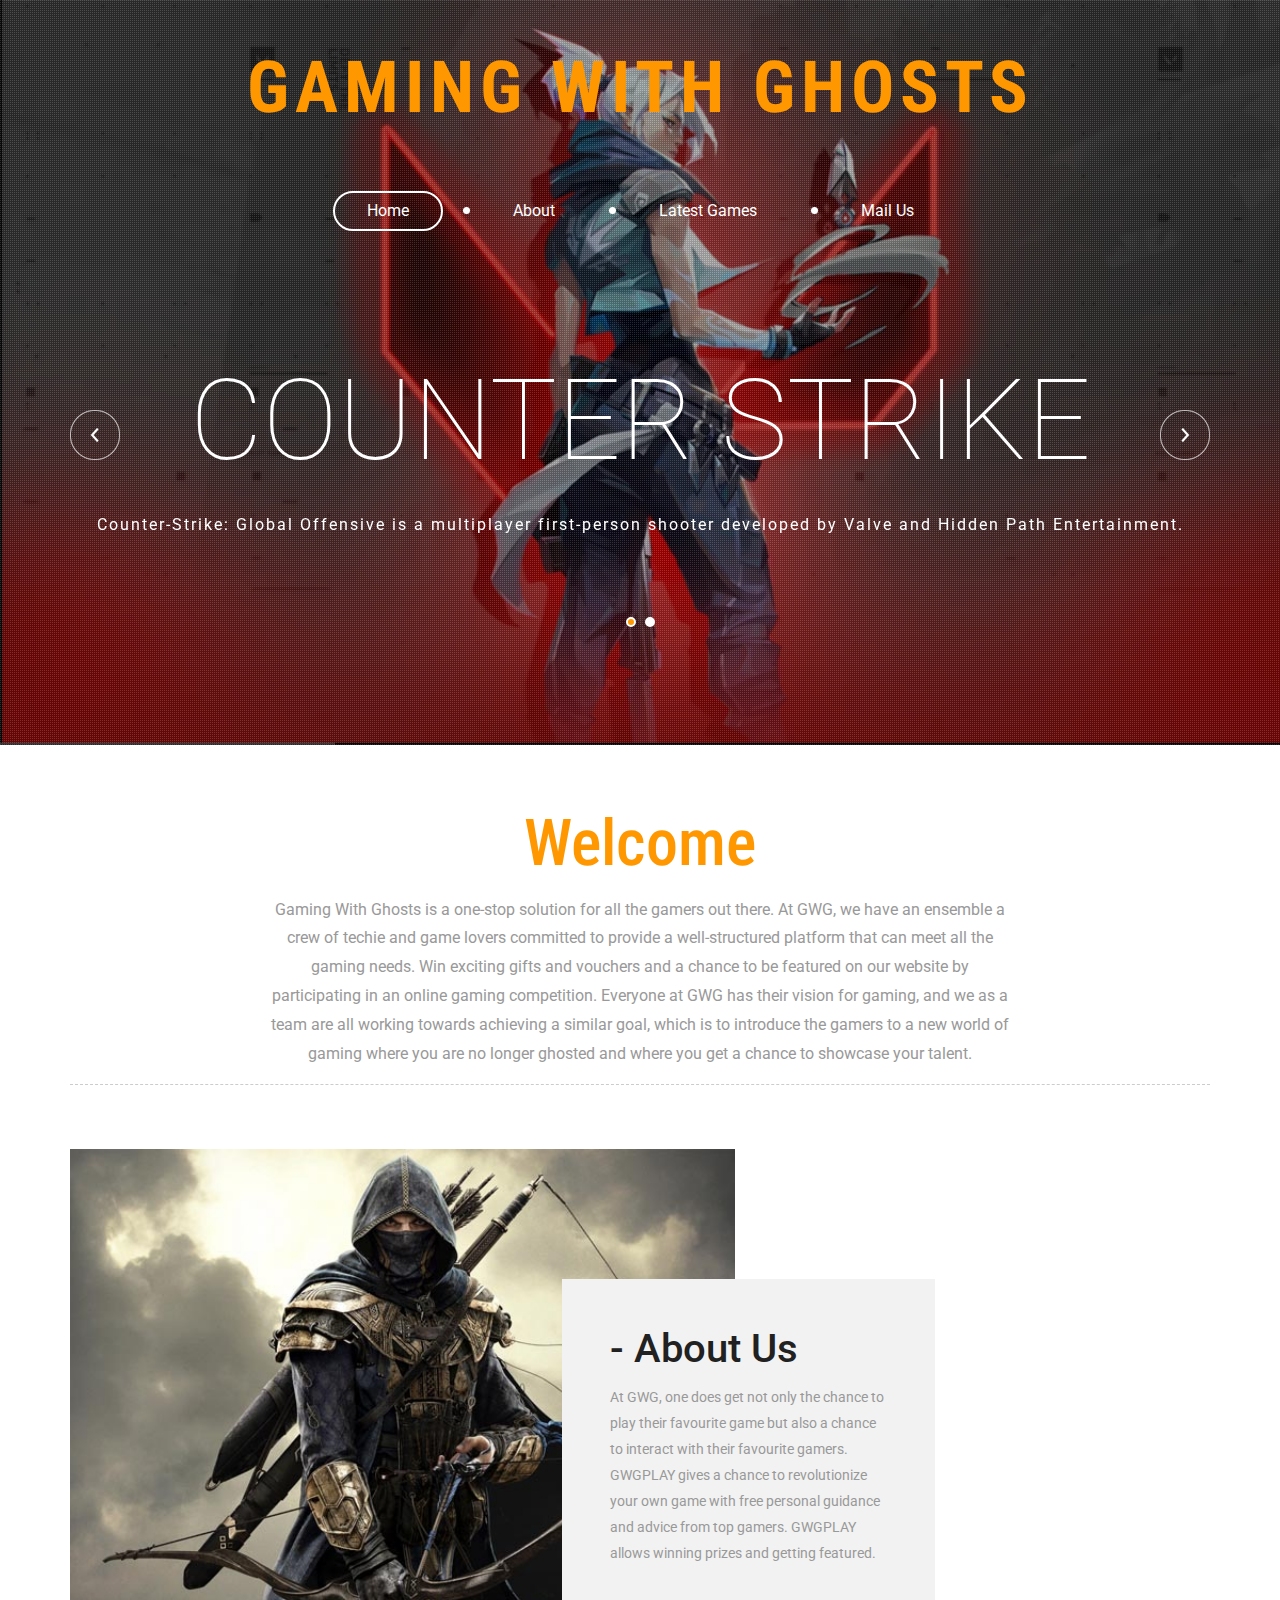
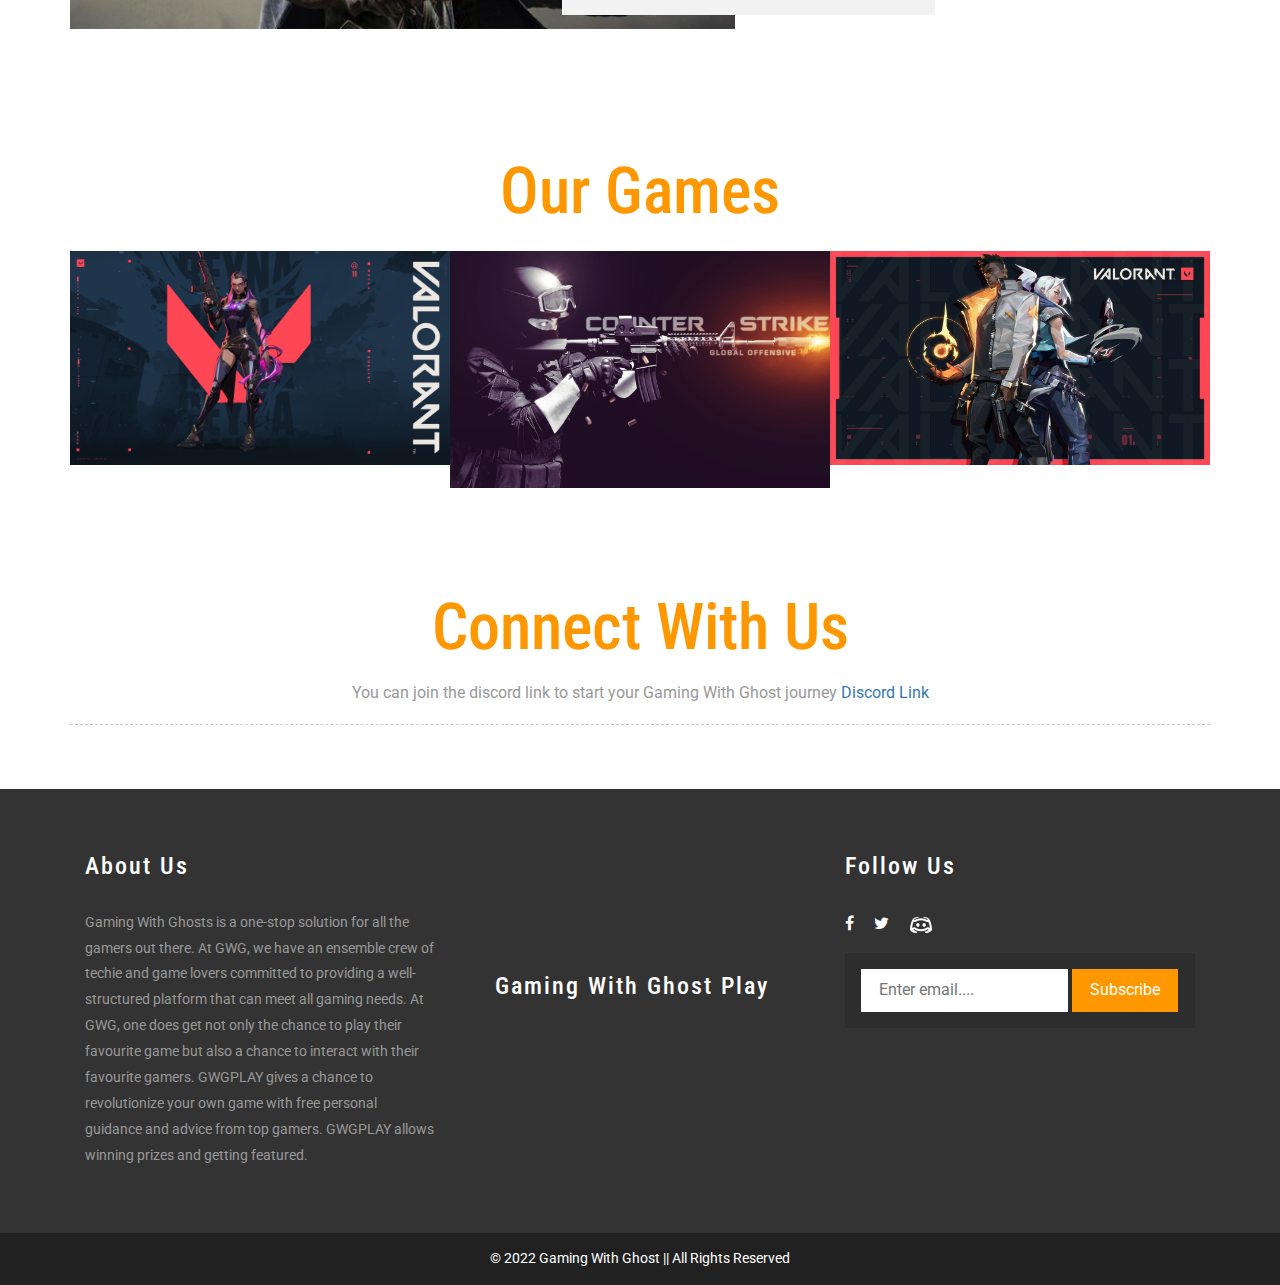
==== commit 0c5dcf9f: "image" ====
--- a/index.html
+++ b/index.html
@@ -362,7 +362,7 @@
 
         <div
           class="filtr-container w3layouts agileits"
-          style="margin-left: 90px; margin-top: 23px"
+          style="margin-top: 23px"
         >
           <div
             class="filtr-item w3layouts agileits portfolio-t"
@@ -398,6 +398,27 @@
               <figure>
                 <img
                   src="images/count11.png"
+                  class="img-responsive w3layouts agileits"
+                  alt="W3layouts Agileits"
+                />
+                <figcaption>
+                  <h3>GWG <span>Play</span></h3>
+                </figcaption>
+              </figure>
+            </a>
+          </div>
+          <div
+            class="filtr-item w3layouts agileits"
+            data-category="2, 5"
+            data-sort="Luminous night"
+          >
+            <a
+              href="images/valooo.jpg"
+              class="b-link-stripe w3layouts agileits b-animate-go thickbox"
+            >
+              <figure>
+                <img
+                  src="images/valooo.jpg"
                   class="img-responsive w3layouts agileits"
                   alt="W3layouts Agileits"
                 />
--- a/css/style.css
+++ b/css/style.css
@@ -455,7 +455,7 @@
 /*-- portfolio --*/
 .filtr-item {
 	padding: 0;
-	width: 40.3335%;
+	width: 33.3335%;
 	float: left;
 }
 .filtr-container {
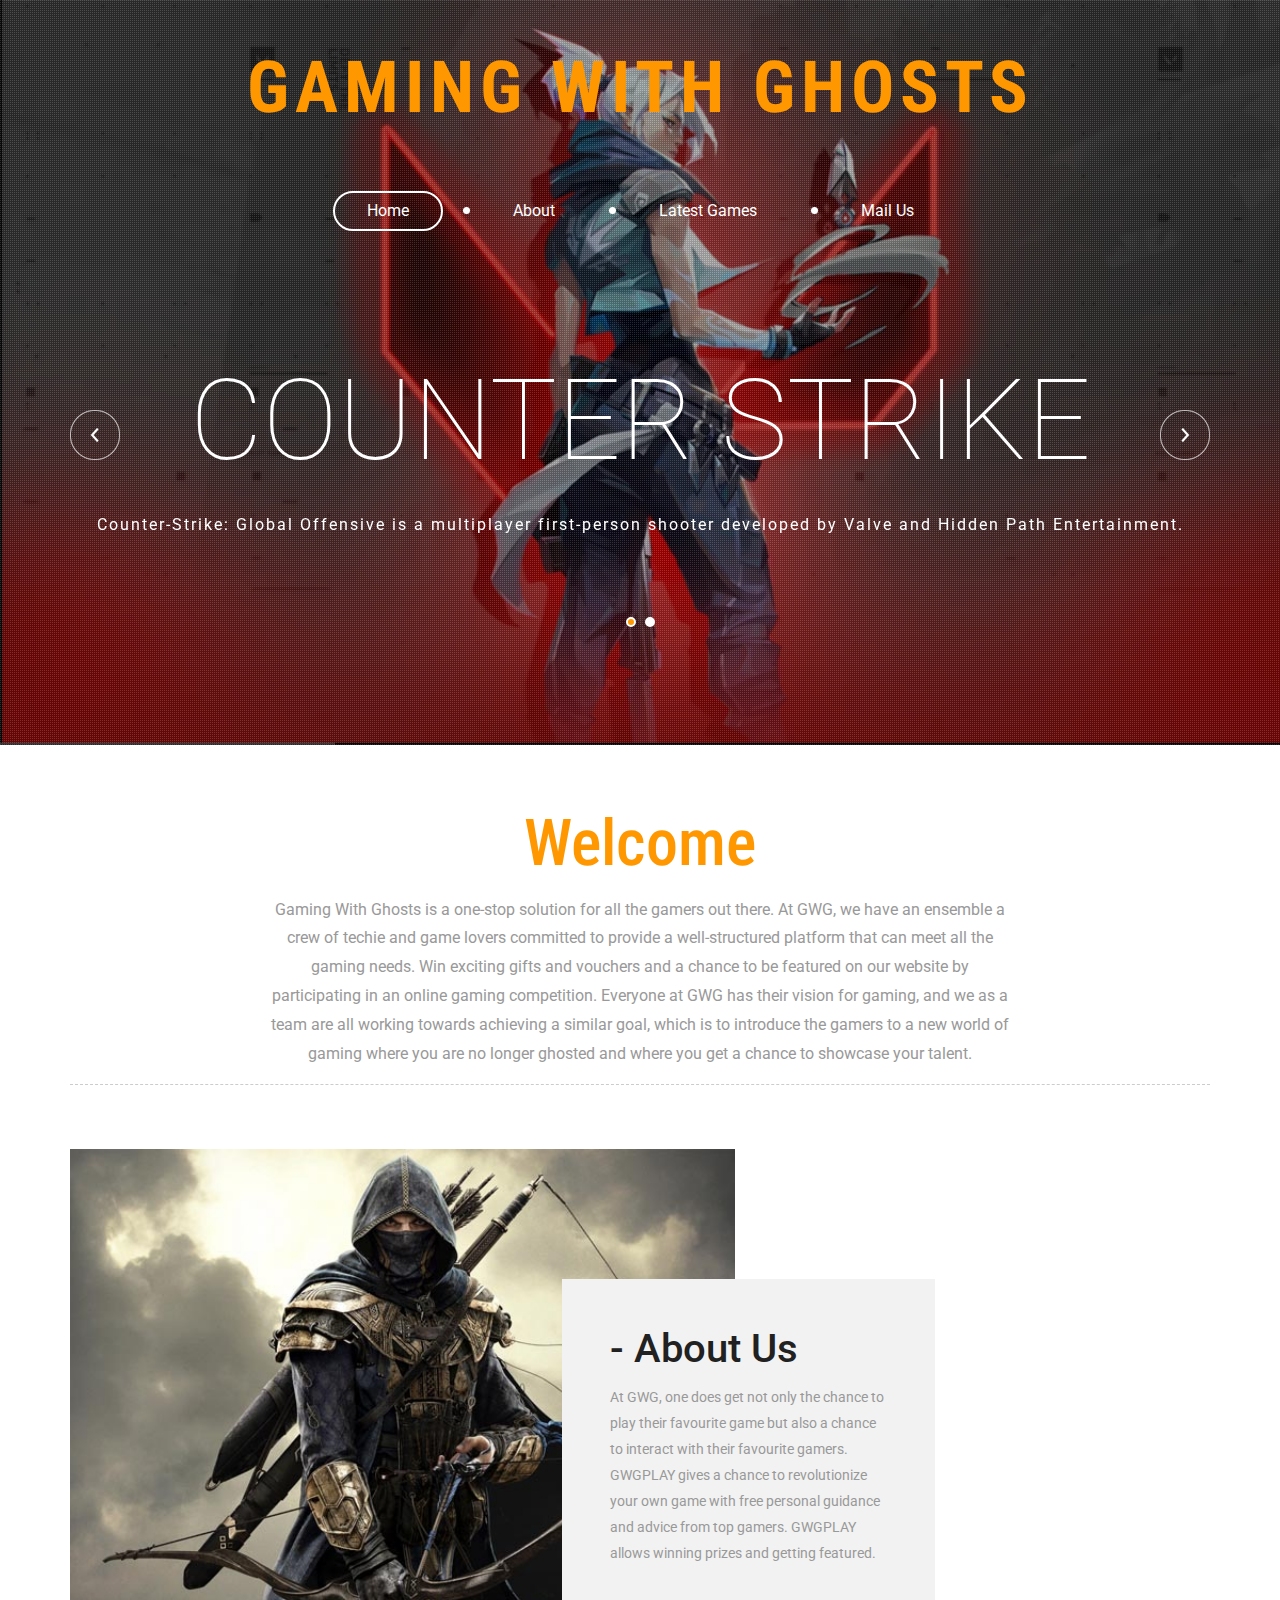
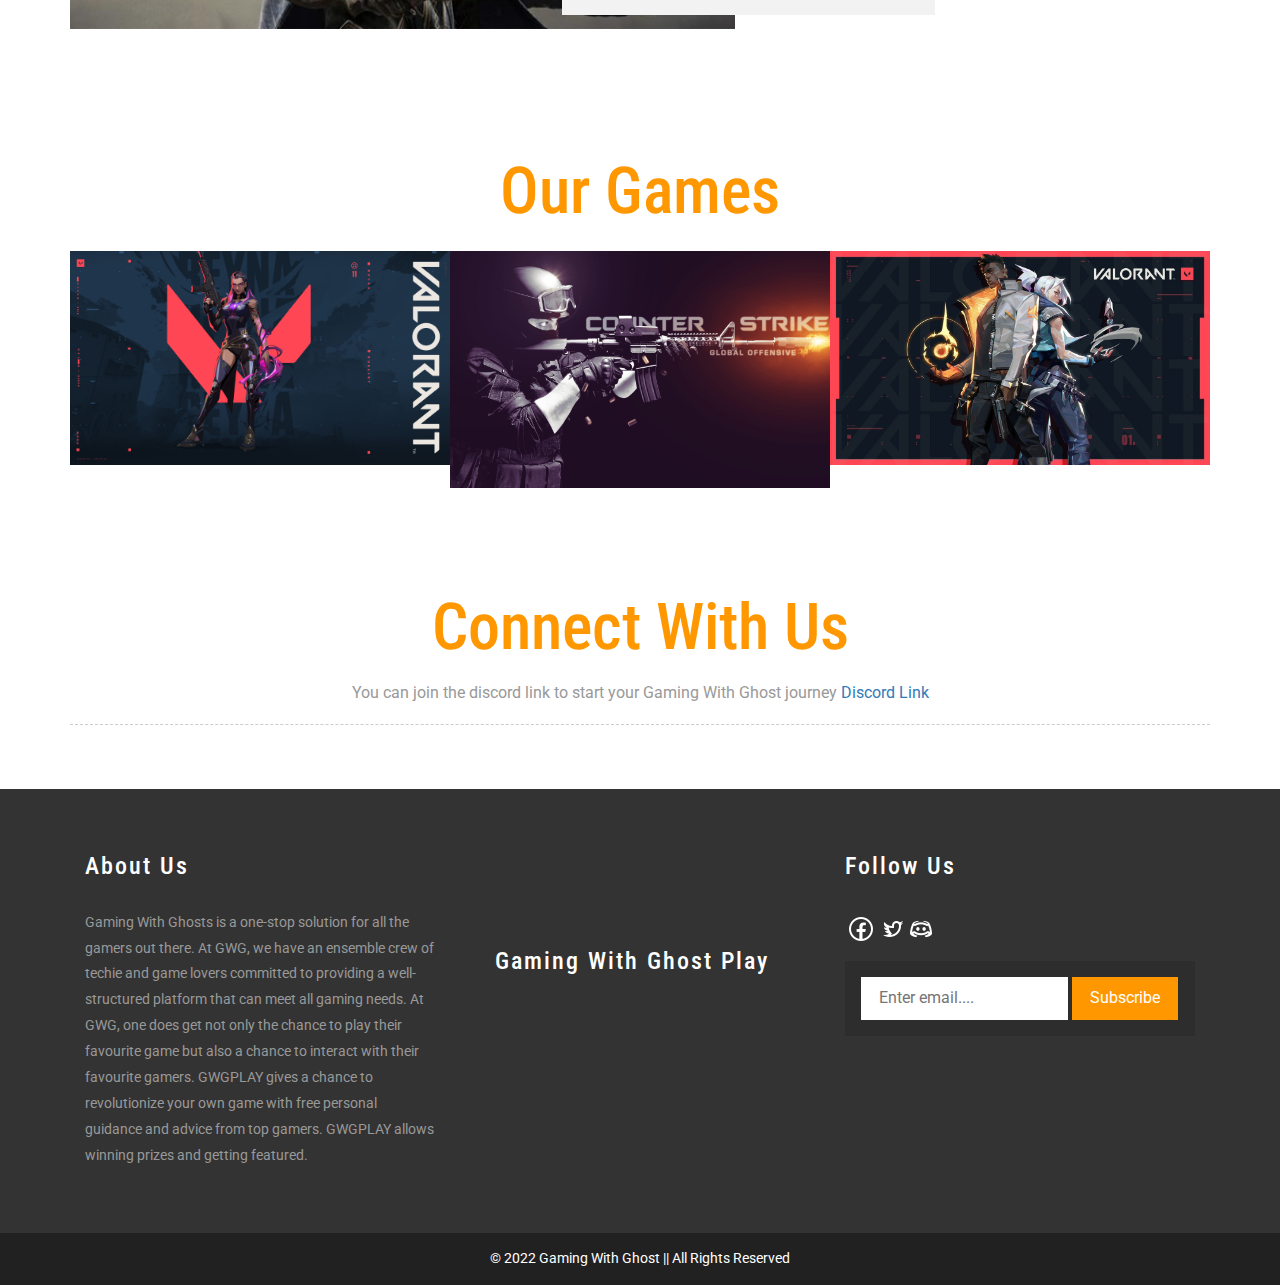
==== commit 430813ca: "link" ====
--- a/index.html
+++ b/index.html
@@ -1124,7 +1124,7 @@
           <div class="col-md-4 amet-sed amet-medium">
             <div
               class="footer-title"
-              style="margin-left: 30px; margin-top: 120px"
+              style="margin-left: 30px; margin-top: 95px"
             >
               <h3>Gaming With Ghost Play</h3>
             </div>
@@ -1146,13 +1146,13 @@
             <div class="agileinfo-social-grids">
               <ul>
                 <li>
-                  <a href="#"><i class="fa fa-facebook"></i></a>
+                  <a href="#"><img src="./images/face.png" style="filter: invert(100%);" alt=""></a>
                 </li>
                 <li>
-                  <a href="#"><i class="fa fa-twitter"></i></a>
+                  <a href="#"><img src="./images/twit.png" style="filter: invert(100%);" alt=""></a>
                 </li>
                 <li>
-                  <a href="#"><img src="./images/disc.png" style="filter: invert(100%);" alt=""></i></a>
+                  <a href="#"><img src="./images/disc.png" style="filter: invert(100%);" alt=""></a>
                 </li>
                 <!-- <li>
                   <a href="#"><i class="fa fa-vk"></i></a>
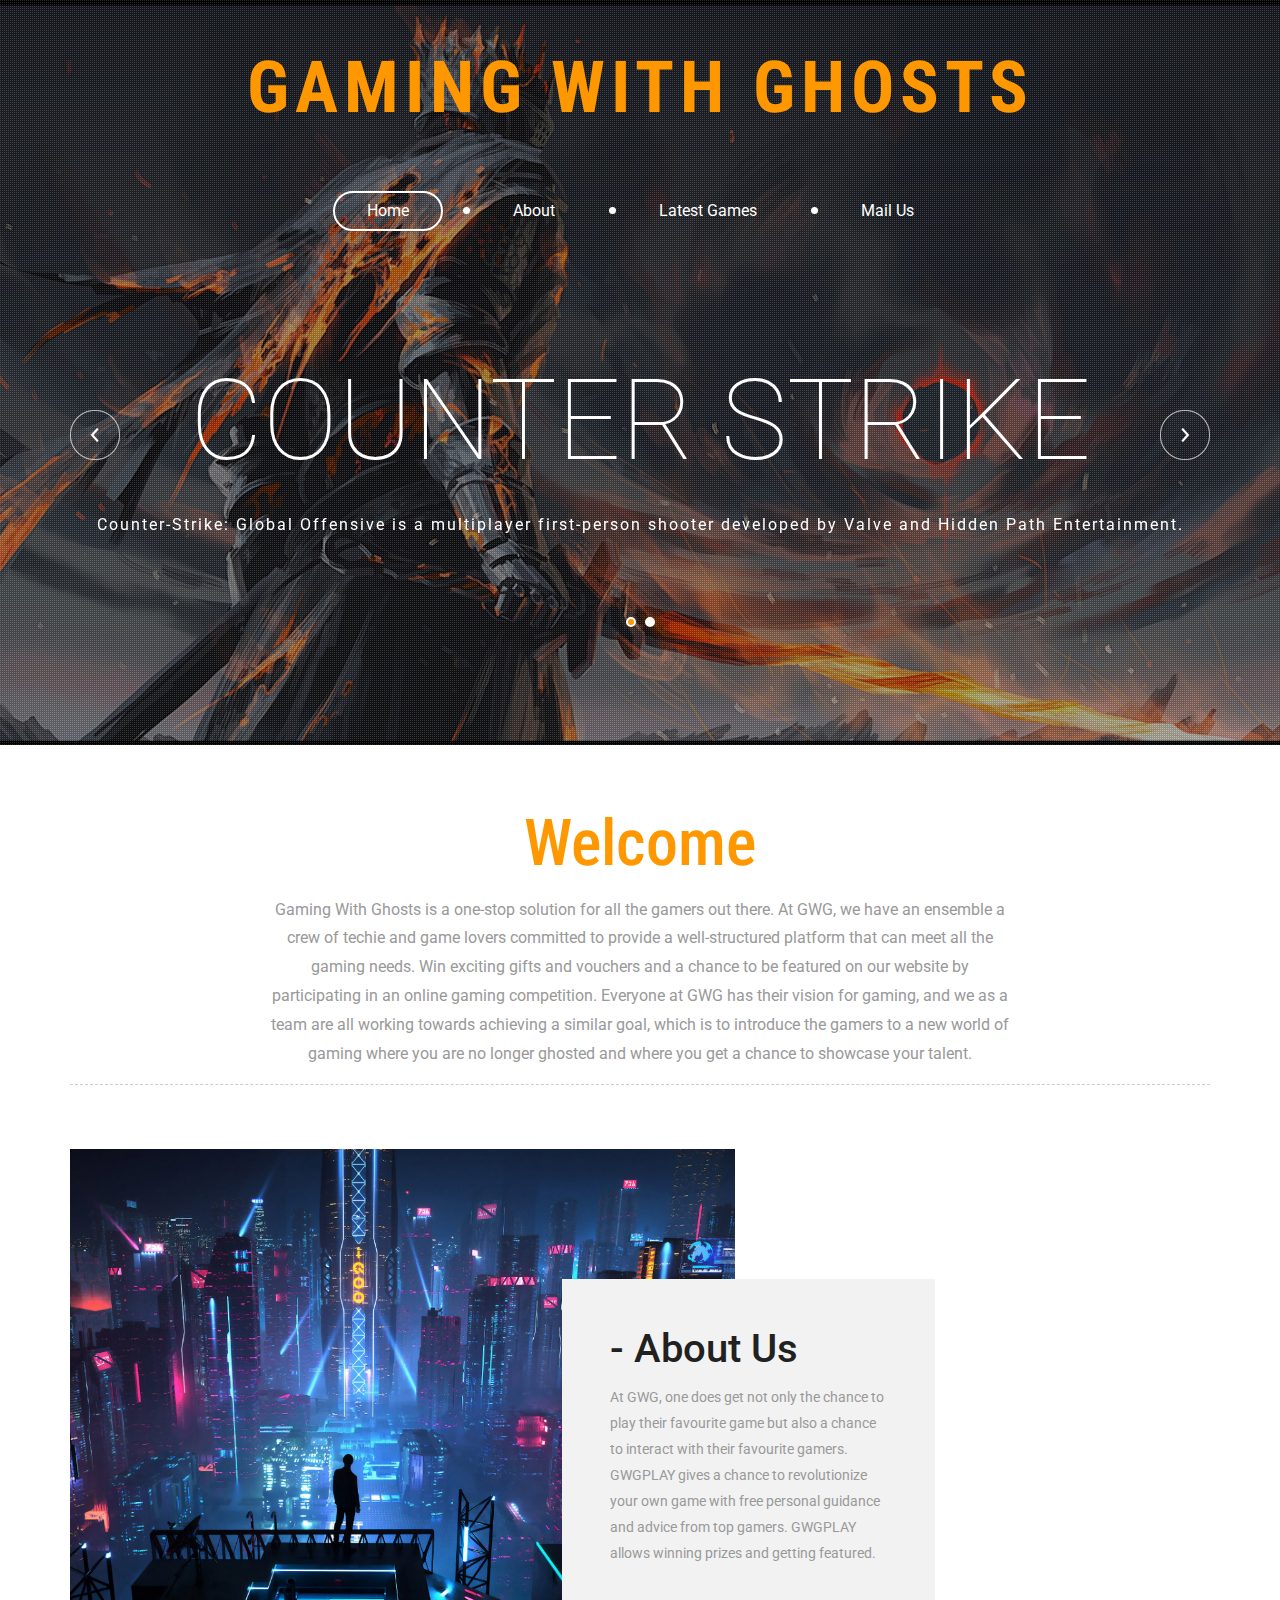
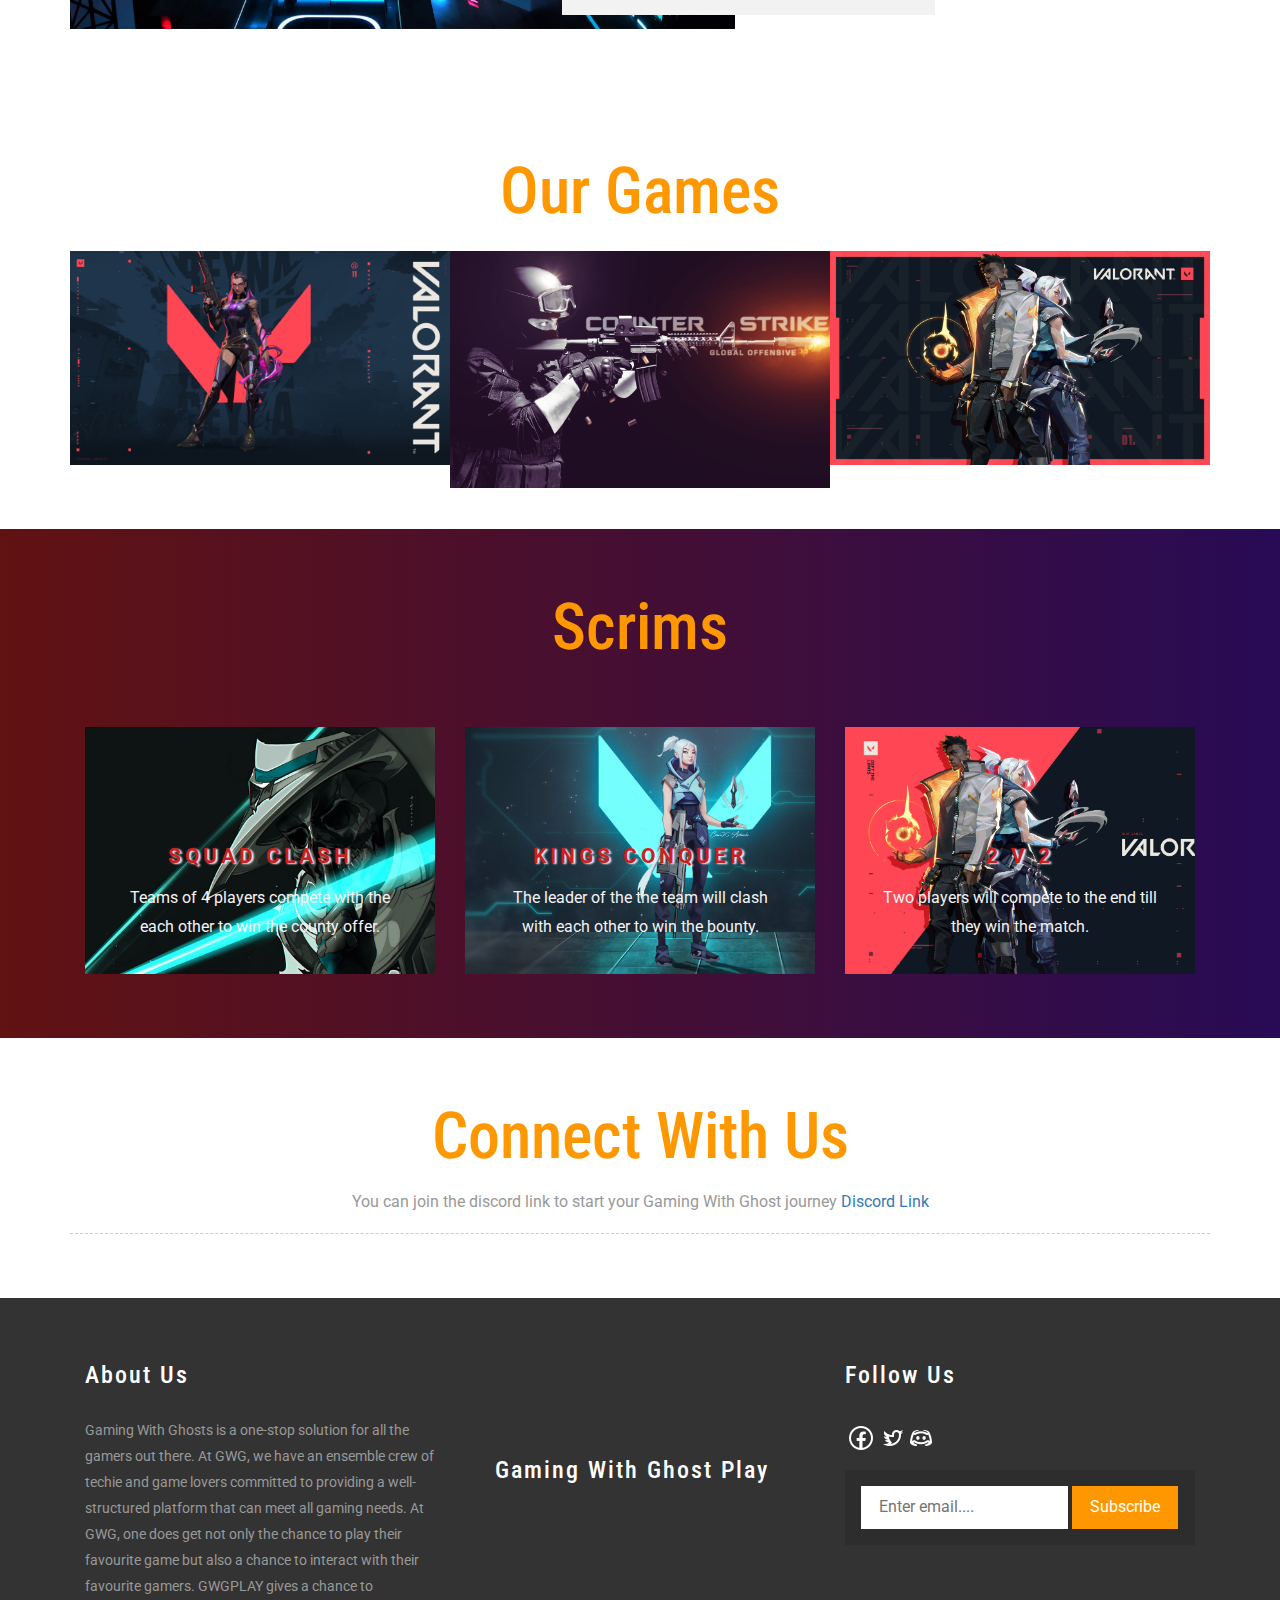
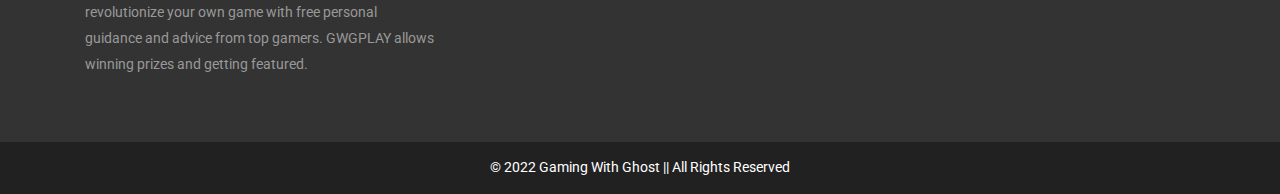
==== commit 864ee813: "images" ====
--- a/index.html
+++ b/index.html
@@ -590,6 +590,111 @@
     </div>
 
     <!-- //portfolio -->
+    <!-- scrims -->
+
+    <div class="markets" id="markets">
+      <div class="container">
+        <div class="agileits-title">
+          <h3>Scrims</h3>
+        </div>
+        <div class="markets-grids">
+          <div class="col-md-4 w3ls-markets-grid">
+            <div class="agileits-icon-grid1">
+              <div class="icon-left">
+                <!-- <i class="fa fa-gamepad" aria-hidden="true"></i> -->
+                <!-- <img style="height: 40px; width: 60px;" src="./images/scrim1.jpg" alt=""> -->
+              </div>
+              <div class="icon-right">
+                <h5>Squad Clash</h5>
+                <p>
+                  Teams of 4 players compete with the each other to win the county offer.
+                </p>
+              </div>
+              <div class="clearfix"></div>
+            </div>
+          </div>
+          <div class="col-md-4 w3ls-markets-grid">
+            <div class="agileits-icon-grid2">
+              <div class="icon-left">
+                <!-- <i class="fa fa-trophy" aria-hidden="true"></i> -->
+              </div>
+              <div class="icon-right">
+                <h5>Kings Conquer</h5>
+                <p>
+                  The leader of the the team will clash with each other to win the bounty.
+                </p>
+              </div>
+              <div class="clearfix"></div>
+            </div>
+          </div>
+          <div class="col-md-4 w3ls-markets-grid">
+            <div class="agileits-icon-grid3">
+              <div class="icon-left">
+                <!-- <i class="fa fa-user" aria-hidden="true"></i> -->
+              </div>
+              <div class="icon-right">
+                <h5>2 v 2</h5>
+                <p>
+                  Two players will compete to the end till they win the match.
+                </p>
+              </div>
+              <div class="clearfix"></div>
+            </div>
+          </div>
+          <!-- <div class="col-md-4 w3ls-markets-grid">
+            <div class="agileits-icon-grid">
+              <div class="icon-left">
+                <i class="fa fa-thumbs-up" aria-hidden="true"></i>
+              </div>
+              <div class="icon-right">
+                <h5>Bibendum</h5>
+                <p>
+                  Phasellus dapibus felis elit, sed accumsan arcu gravida vitae.
+                  Nullam aliquam erat at lectus ullamcorper, nec interdum neque
+                  hendrerit.
+                </p>
+              </div>
+              <div class="clearfix"></div>
+            </div>
+          </div> -->
+          <!-- <div class="col-md-4 w3ls-markets-grid">
+            <div class="agileits-icon-grid">
+              <div class="icon-left">
+                <i class="fa fa-comments" aria-hidden="true"></i>
+              </div>
+              <div class="icon-right">
+                <h5>Vestibulum</h5>
+                <p>
+                  Phasellus dapibus felis elit, sed accumsan arcu gravida vitae.
+                  Nullam aliquam erat at lectus ullamcorper, nec interdum neque
+                  hendrerit.
+                </p>
+              </div>
+              <div class="clearfix"></div>
+            </div>
+          </div> -->
+          <!-- <div class="col-md-4 w3ls-markets-grid">
+            <div class="agileits-icon-grid">
+              <div class="icon-left">
+                <i class="fa fa-envelope" aria-hidden="true"></i>
+              </div>
+              <div class="icon-right">
+                <h5>Fermentum</h5>
+                <p>
+                  Phasellus dapibus felis elit, sed accumsan arcu gravida vitae.
+                  Nullam aliquam erat at lectus ullamcorper, nec interdum neque
+                  hendrerit.
+                </p>
+              </div>
+              <div class="clearfix"></div>
+            </div>
+          </div> -->
+          <div class="clearfix"></div>
+        </div>
+      </div>
+    </div>
+
+    <!-- //scrims -->
     <!-- connect us -->
 
     <div class="about" id="about">
--- a/css/style.css
+++ b/css/style.css
@@ -17,7 +17,7 @@
 	background:#FFFFFF;
 }
 .banner{
-	background: url(../images/valo2.PNG) no-repeat 0px 0px;
+	background: url(../images/valofr.jpg) no-repeat 0px 0px;
     background-size: cover;
 }
 .agileinfo-dot{
@@ -345,6 +345,7 @@
     padding: 4em 0;
 }
 .welcome{
+	/* background-color: black; */
     border-bottom: 1px dashed #ccc;
     padding-bottom: 1em;
 	text-align:center;
@@ -367,7 +368,7 @@
     margin: 4em 0 0 0;
 }
 .w3about-img {
-    background: url(../images/2.jpg)no-repeat 0px 0px;
+    background: url(../images/2ab.jpg)no-repeat 0px 0px;
     background-size: cover;
     min-height: 30em;
     padding: 0;
@@ -395,7 +396,7 @@
 /*-- //about--*/
 /*-- markets --*/
 .markets{
-	background: #ececec;
+	background: linear-gradient(to right, rgb(97, 18, 18) , rgb(40, 11, 85));
 }
 .wthree-heading h3,.agileits-top-heading h2 {
     color: #212121;
@@ -411,10 +412,29 @@
 .markets-grids,.agileits-feedback-grids,.w3-agileits-newsletter,.team-grids,.agile-contact-form,.w3-agile-testimonial,.wthree-blog-grids,.w3_mail_grids,.agileits-team-grids{
     margin: 4em 0 0 0;
 }
-.agileits-icon-grid {
+.agileits-icon-grid1 {
     padding: 2em;
-    background: #FFFFFF;
-    box-shadow: 0 0px 1px rgb(107, 107, 107), 0 1px 2px rgba(0,0,0,.24);
+    /* background: #c73232; */
+	background-image: url('../images/cscrims1.jpg');
+	background-repeat: no-repeat;
+	background-size: cover;
+    box-shadow: 1 1px 1px rgb(107, 107, 107), 0 1px 2px rgba(0,0,0,.24);
+}
+.agileits-icon-grid2 {
+    padding: 2em;
+    /* background: #c73232; */
+	background-image: url('../images/cscrim2.jpg');
+	background-repeat: no-repeat;
+	background-size: cover;
+    box-shadow: 1 1px 1px rgb(107, 107, 107), 0 1px 2px rgba(0,0,0,.24);
+}
+.agileits-icon-grid3 {
+    padding: 2em;
+    /* background: #c73232; */
+	background-image: url('../images/cscrim3.jpg');
+	background-repeat: no-repeat;
+	background-size: cover;
+    box-shadow: 1 1px 1px rgb(107, 107, 107), 0 1px 2px rgba(0,0,0,.24);
 }
 .icon-left{
 	float: none;
@@ -423,10 +443,10 @@
     text-align: center;
     padding: 1.2em 0 0 0;
     margin: 0 auto 1em;
-    background: #ff9800;
+    /* background: #ff9800; */
 }
 .icon-left i.fa{
-    color: #FFFFFF;
+    color: #e6d9d9;
     font-size: 2em;
 }
 .icon-right{
@@ -435,16 +455,17 @@
     text-align: center;
 }
 .icon-right h5{
-    color: #212121;
-    font-size: 1em;
+    color: #cf1e1e;
+    font-size: 1.3em;
     margin: 0;
     font-weight: 700;
+	text-shadow: 2px 1px 2px white;
     text-transform: uppercase;
     letter-spacing: 4px;
 }
 .icon-right p{
-	color: #999999;
-    font-size: .9em;
+	color: #f5f3f3;
+    font-size: 1em;
     margin: 1em 0 0 0;
     line-height: 1.8em;
 }
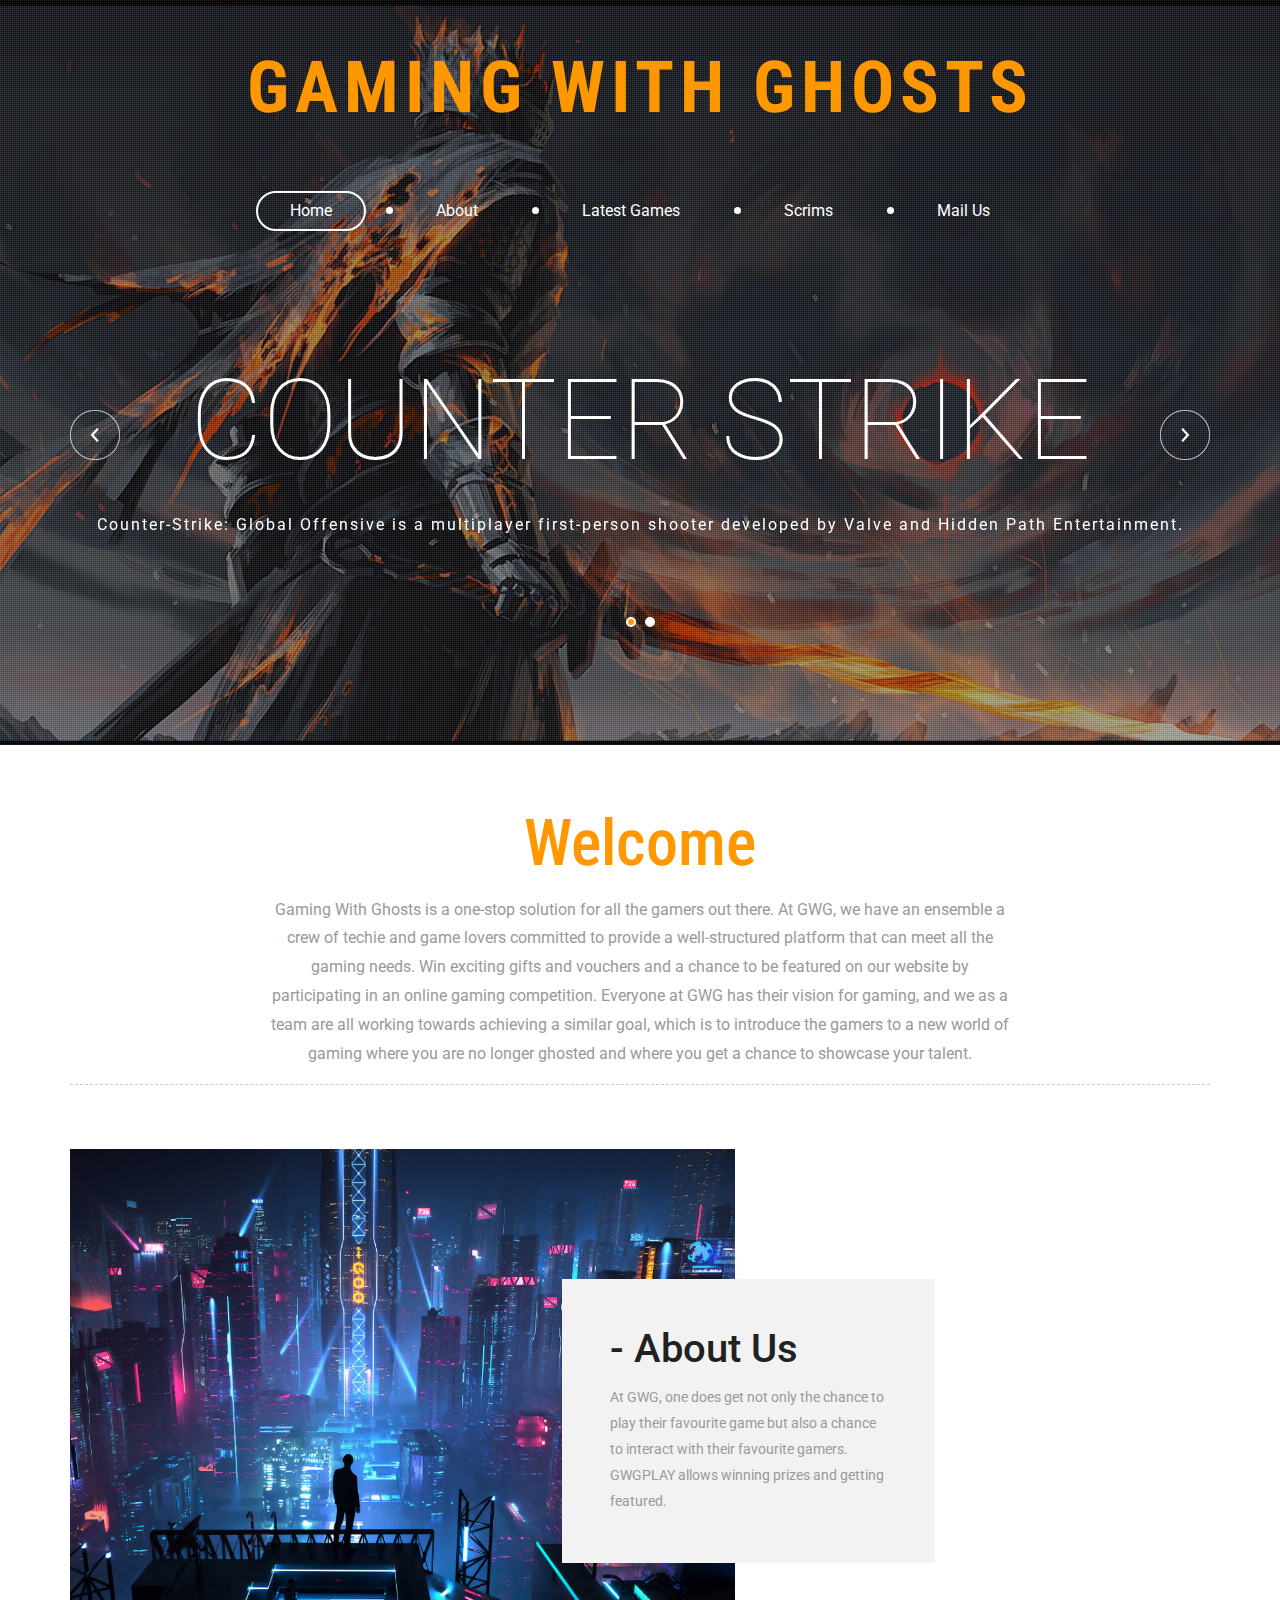
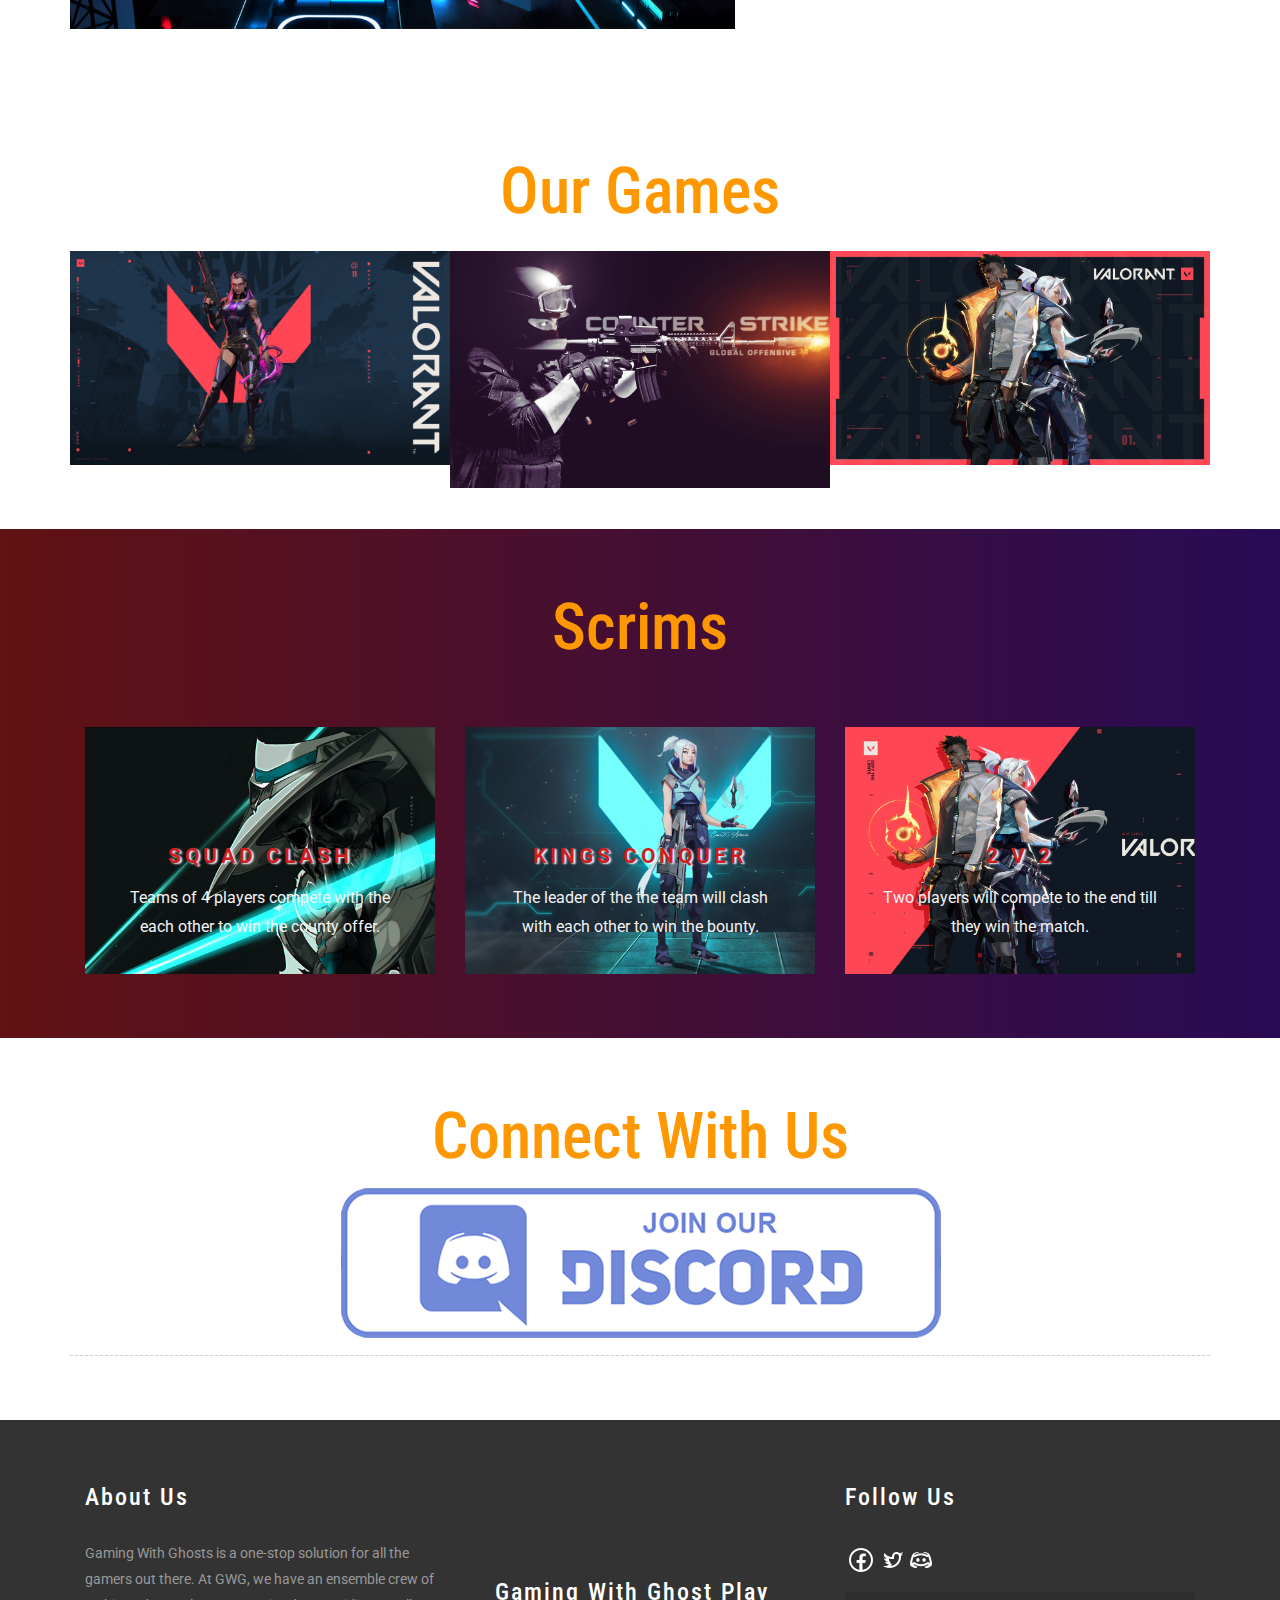
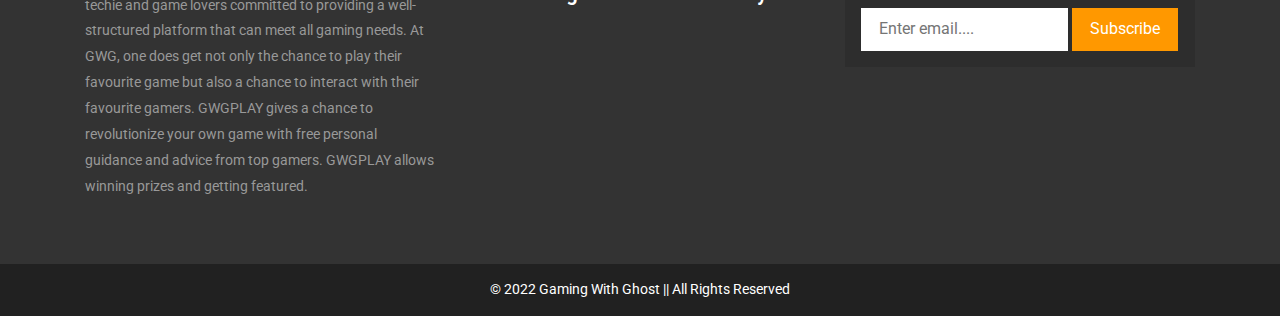
==== commit a71f1ea6: "add" ====
--- a/index.html
+++ b/index.html
@@ -106,7 +106,7 @@
                       <li>
                         <a href="#gallery" class="scroll">Latest Games</a>
                       </li>
-                      <!-- <li><a href="#team" class="scroll">Team</a></li> -->
+                      <li><a href="#markets" class="scroll">Scrims</a></li>
                       <!-- <li><a href="#blog" class="scroll">Blog</a></li> -->
                       <li><a href="#mail" class="scroll">Mail Us</a></li>
                     </ul>
@@ -222,9 +222,7 @@
               <p>
                 At GWG, one does get not only the chance to play their favourite
                 game but also a chance to interact with their favourite gamers.
-                GWGPLAY gives a chance to revolutionize your own game with free
-                personal guidance and advice from top gamers. GWGPLAY allows
-                winning prizes and getting featured.
+                GWGPLAY allows winning prizes and getting featured.
               </p>
             </div>
           </div>
@@ -703,8 +701,8 @@
           <div class="agileits-title">
             <h2>Connect With Us</h2>
             <p>
-              You can join the discord link to start your Gaming With Ghost journey 
-              <a href="https://discord.gg/d38sU9pyMR">Discord Link</a>
+              <!-- You can join the discord link to start your Gaming With Ghost journey  -->
+              <a  href="https://discord.gg/d38sU9pyMR"><img class="img-responsive  w3layouts agileits dlg" src="./images/dislg.PNG" alt="Error"></a>
             </p>
           </div>
         </div>
--- a/css/style.css
+++ b/css/style.css
@@ -1345,6 +1345,15 @@
 }
 /*-- //to-top --*/
 /*-- responsive --*/
+@media only screen and (min-width: 1196px){
+	.dlg{
+		margin-left: auto;
+		margin-right: auto;
+		/* float: center; */
+		/* text-align: center; */
+		/* justify-content: center; */
+	}
+}
 @media(max-width:1080px){
 	.w3about-text {
 		width: 63%;
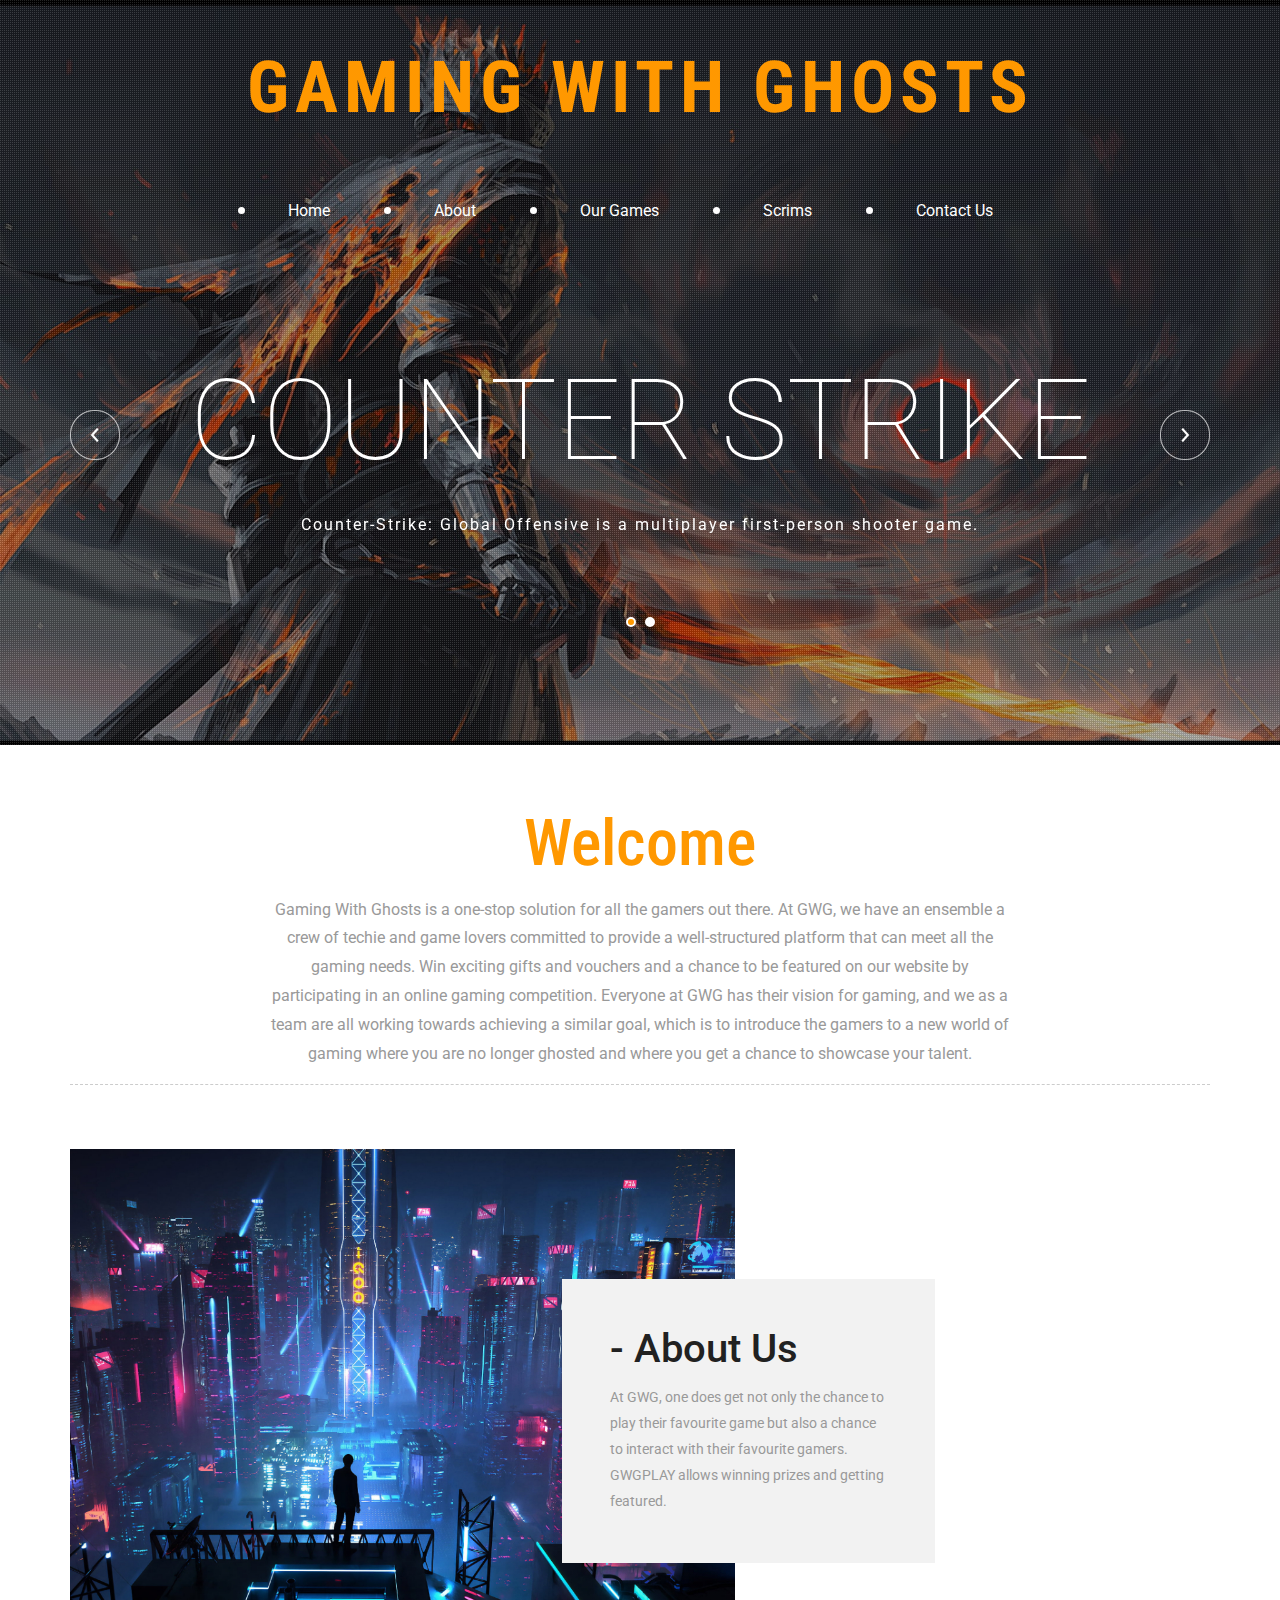
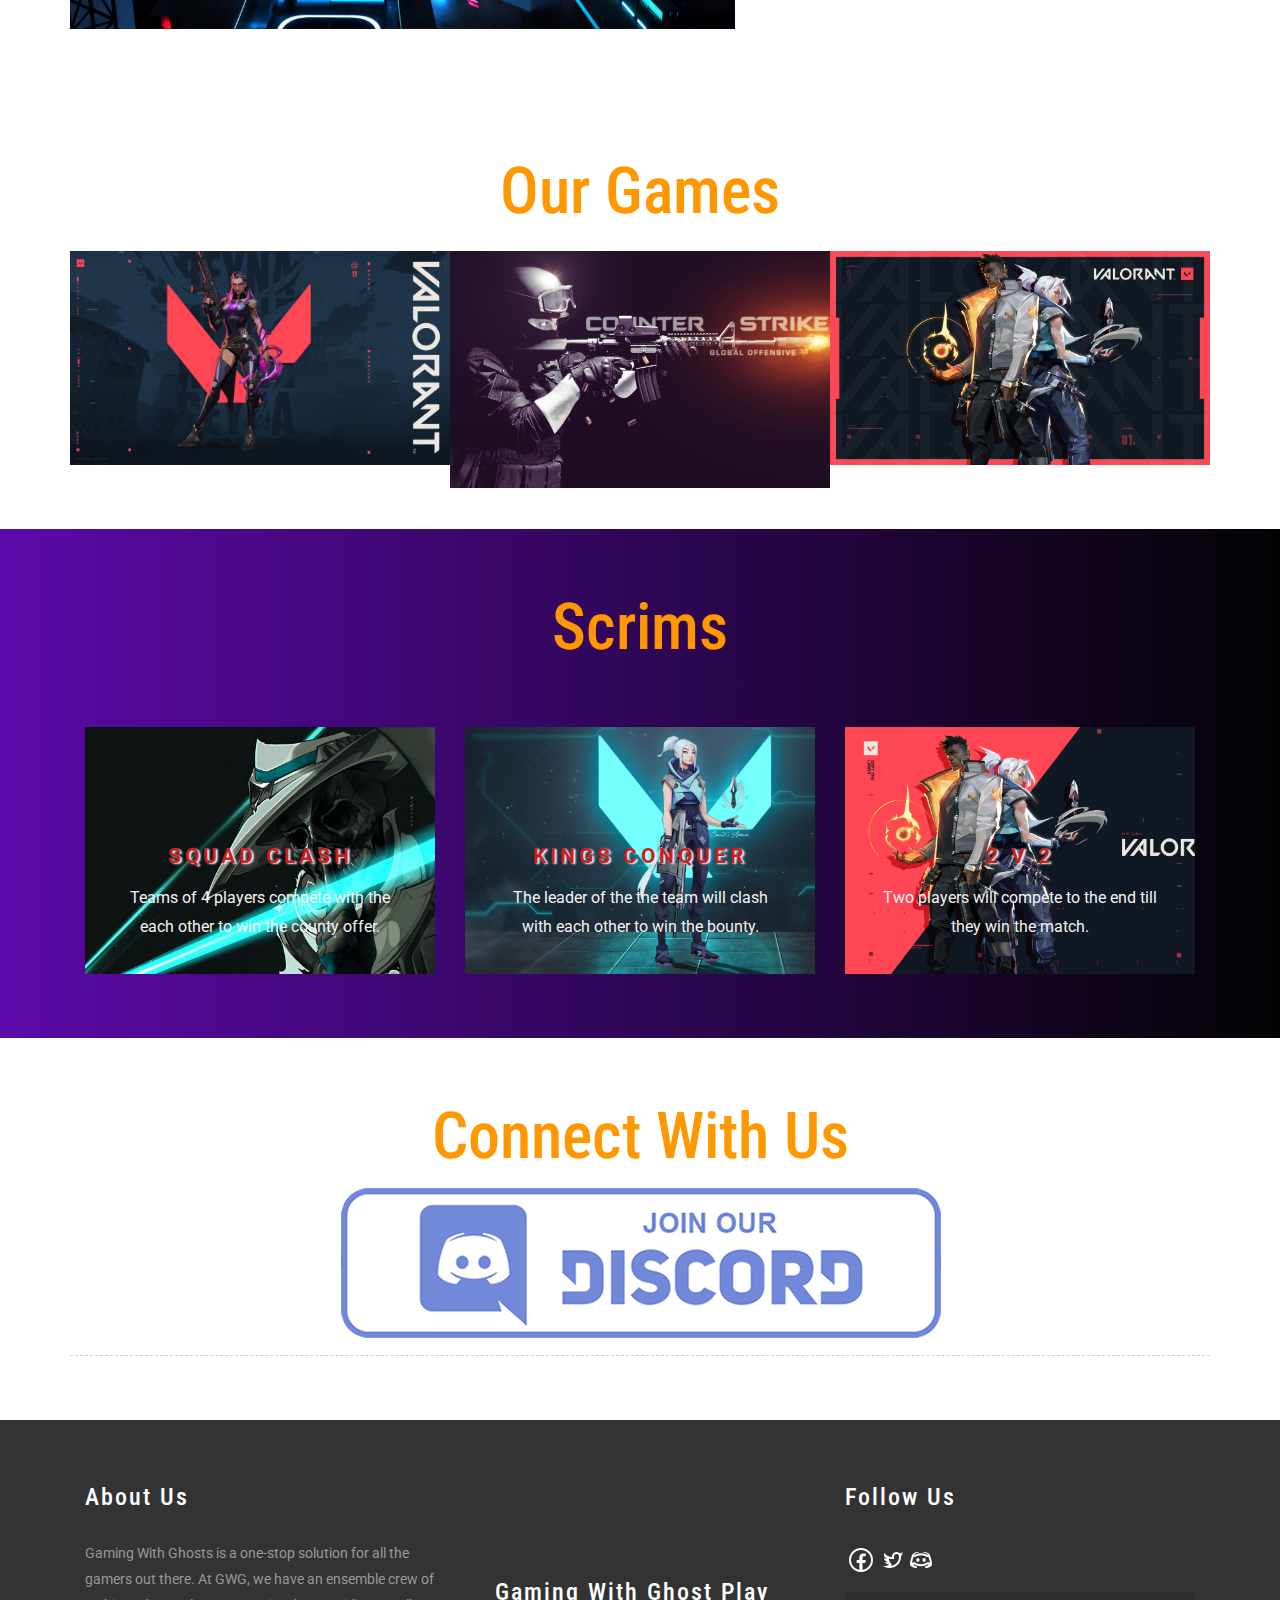
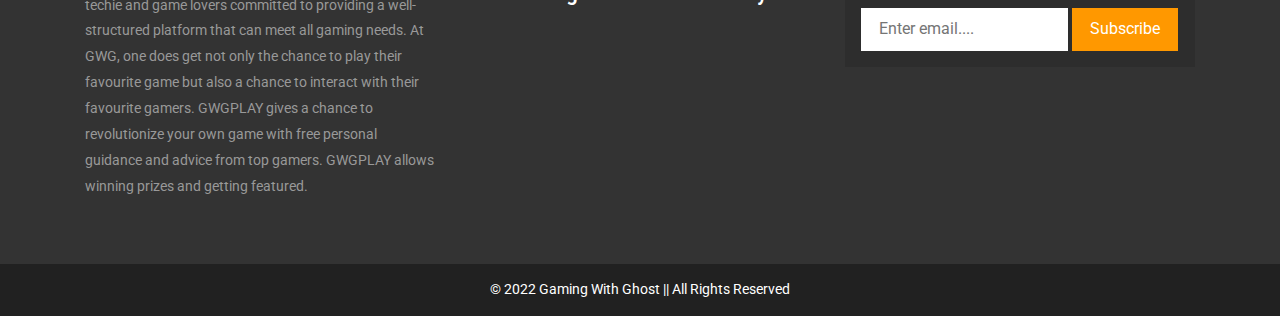
==== commit fda83d3f: "add" ====
--- a/index.html
+++ b/index.html
@@ -101,14 +101,14 @@
                 >
                   <nav>
                     <ul class="nav navbar-nav">
-                      <li class="active"><a href="index.html">Home</a></li>
+                      <li><a href="index.html">Home</a></li>
                       <li><a href="#about" class="scroll">About</a></li>
                       <li>
-                        <a href="#gallery" class="scroll">Latest Games</a>
+                        <a href="#gallery" class="scroll">Our Games</a>
                       </li>
-                      <li><a href="#markets" class="scroll">Scrims</a></li>
+                      <li><a href="scrims.html">Scrims</a></li>
                       <!-- <li><a href="#blog" class="scroll">Blog</a></li> -->
-                      <li><a href="#mail" class="scroll">Mail Us</a></li>
+                      <li><a href="#mail" class="scroll">Contact Us</a></li>
                     </ul>
                   </nav>
                 </div>
@@ -129,8 +129,7 @@
                           <h3>Counter Strike</h3>
                           <p>
                             Counter-Strike: Global Offensive is a multiplayer
-                            first-person shooter developed by Valve and Hidden
-                            Path Entertainment.
+                            first-person shooter game.
                           </p>
                           <!-- <div class="w3-button">
                             <a
@@ -215,7 +214,7 @@
             </p>
           </div>
         </div>
-        <div class="about-w3lsrow">
+        <div class="about-w3lsrow abt">
           <div class="col-md-7 col-sm-7 w3about-img">
             <div class="w3about-text">
               <h5 class="w3l-subtitle">- About Us</h5>
@@ -695,7 +694,7 @@
     <!-- //scrims -->
     <!-- connect us -->
 
-    <div class="about" id="about">
+    <div class="about" id="mail">
       <div class="container">
         <div class="welcome">
           <div class="agileits-title">
--- a/css/style.css
+++ b/css/style.css
@@ -18,6 +18,10 @@
 }
 .banner{
 	background: url(../images/valofr.jpg) no-repeat 0px 0px;
+    background-size: cover;
+}
+.baner{
+	background: url(../images/val33.jpg) no-repeat 0px 0px;
     background-size: cover;
 }
 .agileinfo-dot{
@@ -396,7 +400,7 @@
 /*-- //about--*/
 /*-- markets --*/
 .markets{
-	background: linear-gradient(to right, rgb(97, 18, 18) , rgb(40, 11, 85));
+	background: linear-gradient(to right, rgb(92, 9, 169) , rgb(3, 3, 3));
 }
 .wthree-heading h3,.agileits-top-heading h2 {
     color: #212121;
@@ -1349,9 +1353,6 @@
 	.dlg{
 		margin-left: auto;
 		margin-right: auto;
-		/* float: center; */
-		/* text-align: center; */
-		/* justify-content: center; */
 	}
 }
 @media(max-width:1080px){
@@ -1437,6 +1438,16 @@
 	}
 	.portfolio figcaption h3 {
 		margin-top: 100px;
+	}
+	.dlg{
+		margin-left: auto;
+		margin-right: auto;
+	}
+}
+@media(min-width:772px) and (max-width:992px){
+	.dlg{
+		margin-left: auto;
+		margin-right: auto;
 	}
 }
 @media(max-width:736px){
@@ -1489,6 +1500,15 @@
 		margin: 1em .5em;
 	}
 }
+@media(min-width:736px) and (max-width:770px){
+	.abt{
+		width: 75%;
+	}
+	.dlg{
+		margin-left: auto;
+		margin-right: auto;
+	}
+}
 @media(max-width:667px){
 	.input {
 		max-width: 27.5%;
